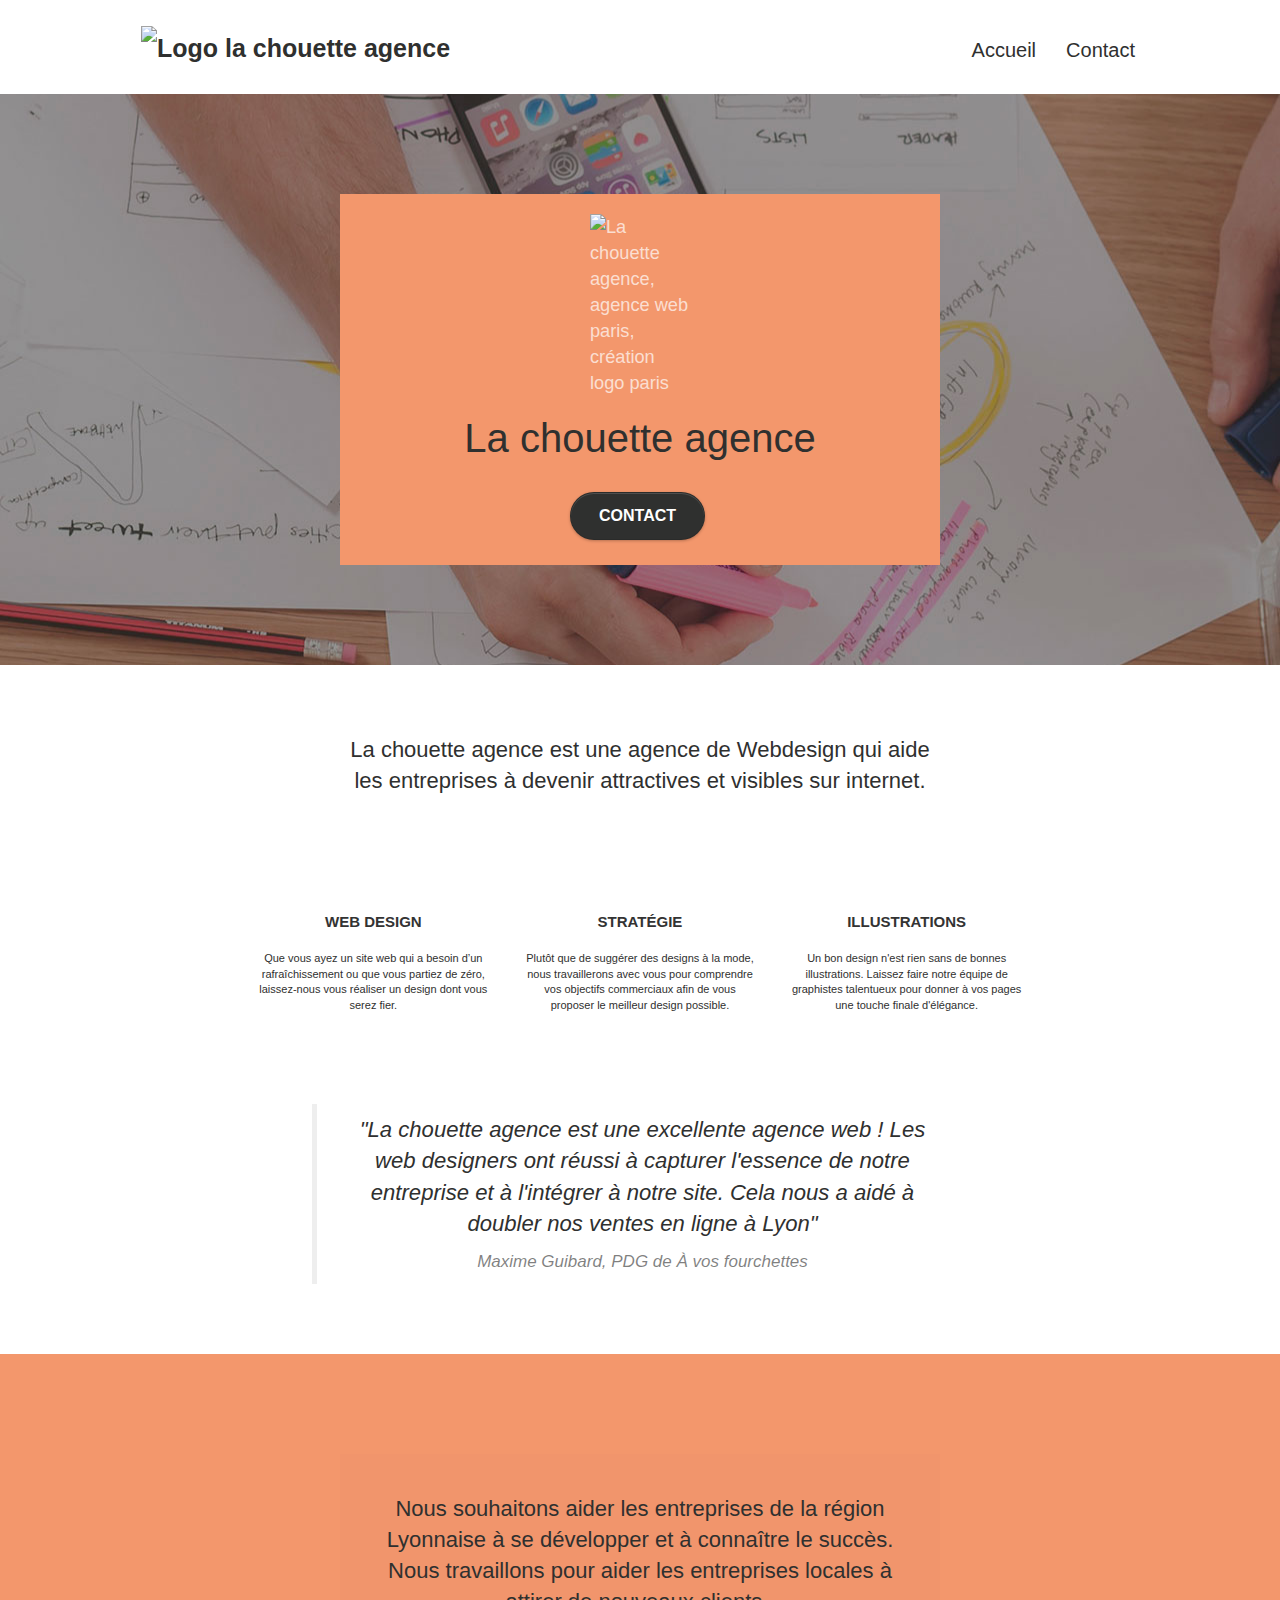
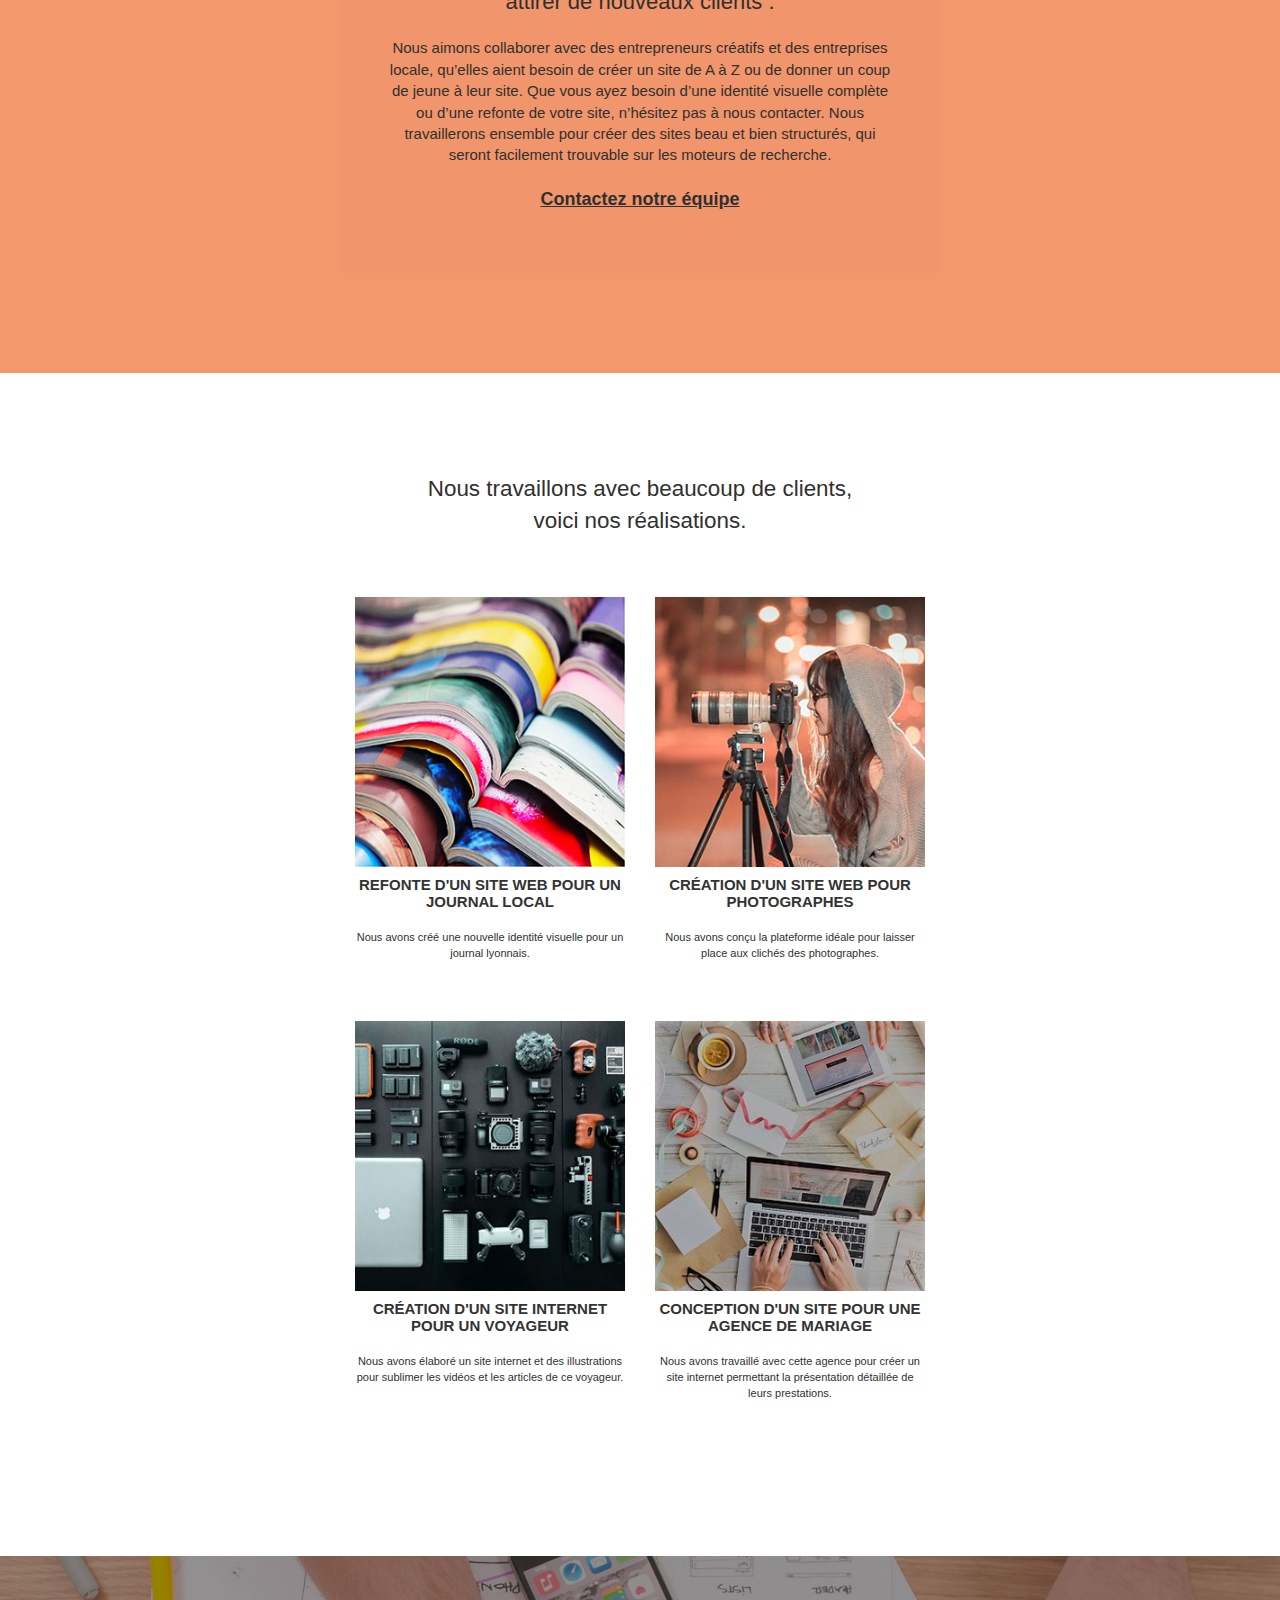
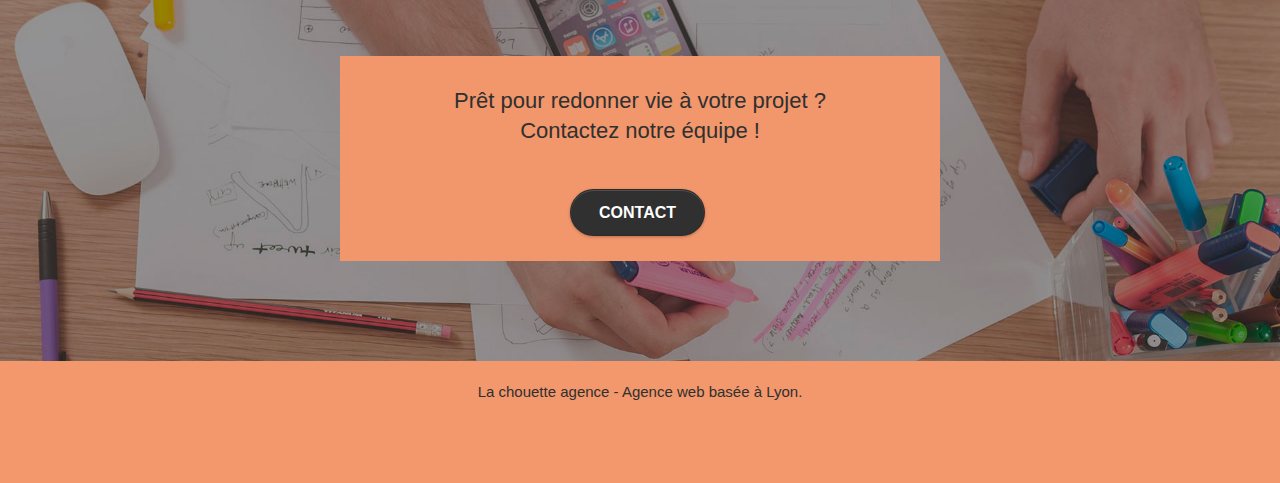
==== index.html @ 9ad52f77 "opti favicon" ====
<!doctype html>
<html lang="fr">
<head>
    <meta charset="utf-8">

	<title>La chouette agence - Entreprise de webdesign sur Lyon</title>

	<meta name="robots" content="index, follow">
    <meta name="description" content="Entreprise de webdesign située à Lyon, la chouette agence apporte son expérience pour aider les entreprises à la création ou la refonte de sites web.">
    <meta name="viewport" content="width=device-width, initial-scale=1.0, viewport-fit=cover">
	<link rel="canonical" href="https://kdeflandre.github.io/P4-Chouetteagence/index.html">
	<link rel="shortcut icon" type="image/png" href="favicon.png">
    
	<link rel="stylesheet" type="text/css" href="./css/bootstrap.min.css">
	<link rel="stylesheet" type="text/css" href="style.css">
	<link rel="stylesheet" type="text/css" href="./css/font-awesome.css">
	<link rel="stylesheet" type="text/css" href="./css/et-line.css">
	
    
	<script src="./js/jquery-2.1.0.min.js" defer></script>
	<script src="./js/bootstrap.min.js" defer></script>
	<script src="./js/blocs.min.js" defer></script>
	<script src="./js/jqBootstrapValidation.min.js" defer></script>
	<script src="./js/formHandler.min.js" defer></script>

     <!-- Open Graph data Facebook -->
	<meta property="og:title" content="La Chouette Agence - Entreprise de webdesign sur Lyon" />
	<meta property="og:type" content="website" />
	<meta property="og:url" content="https://kdeflandre.github.io/P4-Chouetteagence/" />
	<meta property="og:image" content="https://github.com/KDeflandre/P4-Chouetteagence/blob/7e2f4599d1da5a0a6c7a33cca4105af65b9a6370/img/opengraph-la-chouette-agence-banniere" />
	<meta property="og:description" content="Entreprise de webdesign située à Lyon, la chouette agence apporte son expérience pour aider les entreprises à la création ou la refonte de sites web." />

	<!-- Twitter cards -->
	<meta name="twitter:card" content="summary" />
	<meta name="twitter:title" content="La Chouette Agence - Entreprise de webdesign sur Lyon" />
	<meta name="twitter:description" content="Entreprise de webdesign située à Lyon, la chouette agence apporte son expérience pour aider les entreprises à la création ou la refonte de sites web." />
    
</head>
<body>
<!-- Principal conteneur -->
<div class="page-container">
    
<!-- bloc-0 -->
<div class="bloc bgc-white l-bloc " id="bloc-0">
	<div class="container bloc-sm">

		<nav class="navbar row">
			<div class="navbar-header">
				
				<a class="navbar-brand" href="index.html">
					<img src="img/la-chouette-agence.png" alt="Logo la chouette agence" height="40" /></a>
				<button id="nav-toggle" type="button" class="ui-navbar-toggle navbar-toggle" data-toggle="collapse" data-target=".navbar-1">
					<span class="sr-only">Toggle navigation</span><span class="icon-bar"></span><span class="icon-bar"></span><span class="icon-bar"></span>
				</button>
			</div>
			<div class="collapse navbar-collapse navbar-1 special-dropdown-nav">
				<ul class="site-navigation nav navbar-nav">
					<li>
						<a href="index.html" title="Accueil - La chouette agence">Accueil</a>
					</li>
					<li>
						<a href="contact.html" title="Formulaire de contact">Contact</a>
					</li>
				</ul>
			</div>
		</nav>
	</div>
</div>
<!-- bloc-0 END -->

<!-- bloc-1-presentation -->
<nav class="bloc bgc-dark-slate-blue bg-banniere d-bloc bg-t-edge bloc-bg-texture texture-paper b-parallax" id="bloc-1-hero">
	<div class="container bloc-lg">
		<div class="row tight-width-whitespace">
			<div class="col-sm-12 slider-background">
				<img src="img/logo.png" class="center-block image-resize-mode" width="100" alt="La chouette agence, agence web paris, création logo paris" />
				<h1 class="text-center hero-bloc-text tc-white ">
					La chouette agence
				</h1>
				<div class="text-center">
					<a href="contact.html" class="btn btn-lg btn-clean btn-rd cta-hero btn-atomic-tangerine" id="cta-hero">Contact</a>
				</div>
			</div>
		</div>
	</div>
</nav>
<!-- bloc-1-presentation END -->

<!-- bloc-2-services -->
<main class="bloc bgc-white l-bloc" id="bloc-2-services">
	<div class="container bloc-md">
		<section class="row">
			<div class="col-sm-12 text-center">
				<h2> La chouette agence est une agence de Webdesign qui aide
				<br> les entreprises à devenir attractives et visibles sur internet.</h2>
			</div>
		</section>
		<section class="row voffset-lg med-width-whitespace">
			<div class="col-sm-4">
				<div class="text-center">
					<span class="et-icon-browser sm-shadow icon-dark-slate-blue icons icon-lg"></span>
				</div>
				<h3 class="mg-md text-center"> Web design </h3>
				<p class="text-center ">
					Que vous ayez un site web qui a besoin d&rsquo;un rafraîchissement ou que vous partiez de zéro, laissez-nous vous réaliser un design dont vous serez fier.
				</p>
			</div>
			<div class="col-sm-4">
				<div class="text-center">
					<span class="et-icon-presentation sm-shadow icon-dark-slate-blue icons icon-lg"></span>
				</div>
				<h3 class="mg-md text-center">
					Stratégie
				</h3>
				<p class="text-center ">
					Plutôt que de suggérer des designs à la mode, nous travaillerons avec vous pour comprendre vos objectifs commerciaux afin de vous proposer le meilleur design possible.<br>
				</p>
			</div>
			<div class="col-sm-4">
				<div class="text-center">
					<span class="et-icon-edit sm-shadow icon-dark-slate-blue icons icon-lg"></span>
				</div>
				<h3 class="mg-md text-center">
					Illustrations
				</h3>
				<p class="text-center ">
					Un bon design n'est rien sans de bonnes illustrations. Laissez faire notre équipe de graphistes talentueux pour donner à vos pages une touche finale d'élégance.
				</p>
			</div>
		</section>
		<div class="row voffset-lg voffset">
			<div class="col-xs-12 col-md-8 col-md-offset-2 text-center">
				<blockquote>
					<p>
						"La chouette agence est une excellente agence web !
						Les web designers ont réussi à capturer l'essence de notre
						entreprise et à l'intégrer à notre site. Cela nous a aidé à
						doubler nos ventes en ligne à Lyon"
					</p>
					<cite>
						Maxime Guibard, PDG de À vos fourchettes
					</cite>
				</blockquote>

			</div>
		</div>
	</div>
</main>
<!-- bloc-2-services END -->
<!-- bloc-3-what-i-do -->
<section class="bloc tc-white bgc-atomic-tangerine bg-presentation d-bloc bloc-bg-texture texture-paper b-parallax" id="bloc-3-what-i-do">
	<div class="container bloc-lg">
		<div class="row tight-width-whitespace black-background">
			<div class="col-sm-12">
				<h2 class="mg-md text-center tc-white">
					Nous souhaitons aider les entreprises de la région Lyonnaise à se développer et à connaître le succès. Nous travaillons pour aider les entreprises locales à attirer de nouveaux clients .<br>
				</h2>
				<p class="text-center white">
					Nous aimons collaborer avec des entrepreneurs créatifs et des entreprises locale, qu’elles aient besoin de créer un site de A à Z ou de donner un coup de jeune à leur site. Que vous ayez besoin d’une identité visuelle complète ou d’une refonte de votre site, n’hésitez pas à nous contacter. Nous travaillerons ensemble pour créer des sites beau et bien structurés, qui seront facilement trouvable sur les moteurs de recherche. <br><br><a class="ltc-white bold-link" href="contact.html">Contactez notre équipe</a><br>
				</p>
			</div>
		</div>
	</div>
</section>
<!-- bloc-3-what-i-do END -->
<!-- bloc-4-portfolio -->
<section class="bloc bgc-white bg-lines-h2-bg bg-repeat l-bloc" id="bloc-4-portfolio">
	<div class="container bloc-lg">
		<div class="row">
			<div class="col-sm-12 text-center">
				<p class="no-img"> Nous travaillons avec beaucoup de clients,<br> voici nos réalisations.</p>
			</div>
		</div>
		<div class="row tight-width-whitespace portfolio-row">
			<div class="col-sm-6">
				<a href="#" data-lightbox="img/1.jpg" data-gallery-id="gallery-1" data-caption="Refonte d'un site web pour un journal local" data-frame="snapshot-lb"><img src="img/1.jpg" alt="Site web journal" title="Refonte du site web d'un journal" class="img-responsive portfolio-thumb" /></a>
				<h3 class="mg-md text-center">
					Refonte d'un site web pour un journal local
				</h3>
				<p class="text-center">
					Nous avons créé une nouvelle identité visuelle pour un journal lyonnais.
				</p>
			</div>
			<div class="col-sm-6">
				<a href="#" data-lightbox="img/2.jpg" data-gallery-id="gallery-1" data-caption="Création d'un site web pour photographes" data-frame="snapshot-lb"><img src="img/2.jpg" alt="Site web photographes" title="Création du site web de photographes" class="img-responsive portfolio-thumb" /></a>
				<h3 class="mg-md text-center">
					Création d'un site web pour photographes
				</h3>
				<p class="text-center">
					Nous avons conçu la plateforme idéale pour laisser place aux clichés des photographes.
				</p>
			</div>
		</div>
		<div class="row tight-width-whitespace portfolio-row">
			<div class="col-sm-6">
				<a href="#" data-lightbox="img/3.jpg" data-gallery-id="gallery-1" data-caption="Création d'un site internet pour un voyageur" data-frame="snapshot-lb"><img src="img/3.jpg"  alt=" Site web voyageur" title="Création du site web d'un voyageur" class="img-responsive portfolio-thumb"/></a>
				<h3 class="mg-md text-center">
					Création d'un site internet pour un voyageur
				</h3>
				<p class="text-center">
					Nous avons élaboré un site internet et des illustrations pour sublimer les vidéos et les articles de ce voyageur.
				</p>
			</div>
			<div class="col-sm-6"> 
				<a href="#" data-lightbox="img/4.jpg" data-gallery-id="gallery-1" data-caption="Conception d'un site pour une agence de mariage" data-frame="snapshot-lb"><img src="img/4.jpg" alt="Site web agence de mariage" title="Création d'un site web pour une agence de mariage" class="img-responsive portfolio-thumb"  /></a>
				<h3 class="mg-md text-center">
					Conception d'un site pour une agence de mariage
				</h3>
				<p class="text-center">
					Nous avons travaillé avec cette agence pour créer un site internet permettant la présentation détaillée de leurs prestations.
				</p>
			</div>
		</div>
	</div>
</section>
<!-- bloc-4-portfolio END -->
<!-- bloc-5-cta -->
<nav class="bloc bgc-dark-slate-blue bg-banniere d-bloc bloc-bg-texture texture-paper" id="bloc-5-cta">
	<div class="container bloc-lg">
		<div class="row banner-contact">
			<h2 class="mg-md text-center tc-white">
				Prêt pour redonner vie à votre projet ?<br>Contactez notre équipe !
			</h2>
			<div class="col-sm-12 text-center">
				<a href="contact.html" class="btn btn-atomic-tangerine btn-clean btn-rd btn-lg cta-hero">Contact</a>
			</div>
		</div>
	</div>
</nav>
<!-- bloc-5-cta END -->
<!-- Footer - bloc-8 -->
<footer class="bloc bgc-atomic-tangerine d-bloc" id="bloc-8">
	<div class="container bloc-sm">
		<div class="row">
			<div class="col-sm-12">
				<p class="text-center white">
					La chouette agence - Agence web basée à Lyon.<br>
				</p>
				<div class="row row-no-gutters social">
					<!-- col-xs-3 au lieu de col-sm-3-->

					<div class="col-xs-3"> 
						<div class="text-center">
							<a class="social" href="index.html" title="Twitter"><span class="fa fa-twitter icon-md"></span></a>
						</div>
					</div>
					<div class="col-xs-3">
						<div class="text-center">
							<a class="social" href="index.html" title="Facebook"><span class="fa fa-facebook icon-md"></span></a>
						</div>
					</div>
					<div class="col-xs-3">
						<div class="text-center">
							<a class="social" href="index.html" title="Dribble"><span class="fa fa-dribbble icon-md"></span></a>
						</div>
					</div>
					<div class="col-xs-3">
						<div class="text-center">
							<a class="social" href="index.html" title="Pinterest"><span class="fa fa-instagram icon-md"></span></a>
						</div>
					</div>
				
			</div>
		</div>
	</div>
	</div>
</footer>
<!-- Footer - bloc-8 END -->
</div>
<!-- Principal conteneur END -->
</body>
</html>
---- style.css ----
body {
    margin: 0;
    padding: 0;
    background: #FFF;
    overflow-x: hidden;
    -webkit-font-smoothing: antialiased;
    -moz-osx-font-smoothing: grayscale;
}

a,
button {
    transition: all .3s ease-in-out;
    outline: none!important;
}

a:hover {
    text-decoration: none;
    cursor: pointer;
    color:blue;
}

#page-loading-blocs-notifaction {
    position: fixed;
    top: 0;
    bottom: 0;
    width: 100%;
    z-index: 100000;
    background: #FFFFFF url("img/pageload-spinner.gif") no-repeat center center;
}

.bloc {
    width: 100%;
    clear: both;
    background: 50% 50% no-repeat;
    padding: 0 50px;
    -webkit-background-size: cover;
    -moz-background-size: cover;
    -o-background-size: cover;
    background-size: cover;
    position: relative;
}

.bloc .container {
    padding-left: 0;
    padding-right: 0;
}

.bloc-lg {
    padding: 100px 50px;
}

.bloc-md {
    padding: 50px;
}

.bloc-sm {
    padding: 20px 50px;
}

.bg-center,
.bg-l-edge,
.bg-r-edge,
.bg-t-edge,
.bg-b-edge,
.bg-tl-edge,
.bg-bl-edge,
.bg-tr-edge,
.bg-br-edge,
.bg-repeat {
    -webkit-background-size: auto!important;
    -moz-background-size: auto!important;
    -o-background-size: auto!important;
    background-size: auto!important;
}

.bg-repeat {
    background: repeat;
}

.bg-t-edge {
    background: top no-repeat;
}

.b-parallax {
    background-attachment: fixed;
}

.d-bloc {
    color: rgba(255, 255, 255, .7);
}

.d-bloc button:hover {
    color: rgba(255, 255, 255, .9);
}

.d-bloc .icon-round,
.d-bloc .icon-square,
.d-bloc .icon-rounded,
.d-bloc .icon-semi-rounded-a,
.d-bloc .icon-semi-rounded-b {
    border-color: rgba(255, 255, 255, .9);
}

.d-bloc .divider-h span {
    border-color: rgba(255, 255, 255, .2);
}

.d-bloc .a-btn,
.d-bloc .navbar a,
.d-bloc .navbar-brand,
.d-bloc a .icon-sm,
.d-bloc a .icon-md,
.d-bloc a .icon-lg,
.d-bloc a .icon-xl,
.d-bloc h1 a,
.d-bloc h2 a,
.d-bloc h3 a,
.d-bloc h4 a,
.d-bloc h5 a,
.d-bloc h6 a,
.d-bloc p a {
    color: #2F302F;
}

.d-bloc .a-btn:hover,
.d-bloc .navbar a:hover,
.d-bloc .navbar-brand:hover,
.d-bloc a:hover .icon-sm,
.d-bloc a:hover .icon-md,
.d-bloc a:hover .icon-lg,
.d-bloc a:hover .icon-xl,
.d-bloc h1 a:hover,
.d-bloc h2 a:hover,
.d-bloc h3 a:hover,
.d-bloc h4 a:hover,
.d-bloc h5 a:hover,
.d-bloc h6 a:hover,
.d-bloc p a:hover {
    color: #FFFFFF;
}

.d-bloc .navbar-toggle .icon-bar {
    background: rgba(255, 255, 255, 1);
}

.d-bloc .btn-wire,
.d-bloc .btn-wire:hover {
    color: rgba(255, 255, 255, 1);
    border-color: rgba(255, 255, 255, 1);
}

.d-bloc .panel {
    color: rgba(0, 0, 0, .5);
}

.d-bloc .panel button:hover {
    color: rgba(0, 0, 0, .7);
}

.d-bloc .panel icon {
    border-color: rgba(0, 0, 0, .7);
}

.d-bloc .panel .divider-h span {
    border-color: rgba(0, 0, 0, .1);
}

.d-bloc .panel .a-btn {
    color: rgba(0, 0, 0, .6);
}

.d-bloc .panel .a-btn:hover {
    color: rgba(0, 0, 0, 1);
}

.d-bloc .panel .btn-wire,
.d-bloc .panel .btn-wire:hover {
    color: rgba(0, 0, 0, .7);
    border-color: rgba(0, 0, 0, .3);
}

.d-bloc .panel,
.l-bloc {
    color: rgba(0, 0, 0, .5);
}

.d-bloc .panel button:hover,
.l-bloc button:hover {
    color: rgba(0, 0, 0, .7);
}

.l-bloc .icon-round,
.l-bloc .icon-square,
.l-bloc .icon-rounded,
.l-bloc .icon-semi-rounded-a,
.l-bloc .icon-semi-rounded-b {
    border-color: rgba(0, 0, 0, .7);
}

.d-bloc .panel .divider-h span,
.l-bloc .divider-h span {
    border-color: rgba(0, 0, 0, .1);
}

.d-bloc .panel .a-btn,
.l-bloc .a-btn,
.l-bloc .navbar a,
.l-bloc .navbar-brand,
.l-bloc a .icon-sm,
.l-bloc a .icon-md,
.l-bloc a .icon-lg,
.l-bloc a .icon-xl,
.l-bloc h1 a,
.l-bloc h2 a,
.l-bloc h3 a,
.l-bloc h4 a,
.l-bloc h5 a,
.l-bloc h6 a,
.l-bloc p a {
    color: rgba(0, 0, 0, .6);
}

.d-bloc .panel .a-btn:hover,
.l-bloc .a-btn:hover,
.l-bloc .navbar a:hover,
.l-bloc .navbar-brand:hover,
.l-bloc a:hover .icon-sm,
.l-bloc a:hover .icon-md,
.l-bloc a:hover .icon-lg,
.l-bloc a:hover .icon-xl,
.l-bloc h1 a:hover,
.l-bloc h2 a:hover,
.l-bloc h3 a:hover,
.l-bloc h4 a:hover,
.l-bloc h5 a:hover,
.l-bloc h6 a:hover,
.l-bloc p a:hover {
    color: rgba(0, 0, 0, 1);
}

.l-bloc .navbar-toggle .icon-bar {
    color: rgba(0, 0, 0, .6);
}

.d-bloc .panel .btn-wire,
.d-bloc .panel .btn-wire:hover,
.l-bloc .btn-wire,
.l-bloc .btn-wire:hover {
    color: rgba(0, 0, 0, .7);
    border-color: rgba(0, 0, 0, .3);
}

.voffset {
    margin-top: 30px;
}

.voffset-lg {
    margin-top: 80px;
}

.row-no-gutters {
    margin-right: 0;
    margin-left: 0;
}

.row.row-no-gutters > [class^="col-"],
.row.row-no-gutters > [class*=" col-"] {
    padding-right: 0;
    padding-left: 0;
}

#bloc-1-hero h1 {
    font-size: 40px;
}

.navbar {
    margin-bottom: 0;
    z-index: 1;
}

.navbar-brand {
    height: auto;
    padding: 3px 15px;
    font-size: 25px;
    font-weight: normal;
    font-weight: 600;
    line-height: 44px;
}

.navbar-brand img {
    max-height: 200px;
    margin: 0 5px 0 0;
    display: inline;
}

.navbar-brand img[src$=svg] {
    min-width: 100px;
}

.nav-center .navbar-brand img {
    margin: 0;
}

.navbar .nav {
    padding-top: 2px;
    margin-right: -16px;
    float: right;
    z-index: 1;
}

.nav > li {
    float: left;
    margin-top: 4px;
    font-size: 20px;
}


.navbar-nav .open .dropdown-menu > li > a {
    text-align: inherit;
}

.nav > li a:hover,
.nav > li a:focus {
    background: transparent;
}

.navbar-toggle {
    margin: 10px 10px 0 0;
    border: 0px;
}

.navbar-toggle:hover {
    background: transparent!important;
}

.navbar-toggle .icon-bar {
    background-color: rgba(0, 0, 0, .5);
    width: 26px;
}

.nav-invert .navbar .nav {
    float: left;
}

.nav-invert .navbar-header,
.nav-invert .navbar-brand {
    float: right;
    position: relative;
    z-index: 2;
}

@media (min-width: 768px) {
    .site-navigation {
        position: absolute;
        top: 50%;
        right: 20px;
        transform: translate(0, -50%);
        -webkit-transform: translateY(-50%);
    }
    .nav > li .dropdown-menu a,
    .nav > li .dropdown-menu a:hover {
        color: #484848;
    }
    .nav-invert .site-navigation {
        left: 0;
        right: 0;
    }
    .nav-center {
        text-align: center;
    }
    .nav-center .navbar-header {
        width: 100%;
    }
    .nav-center .navbar-header,
    .nav-center .navbar-brand,
    .nav-center .nav > li {
        float: none;
        display: inline-block;
    }
    .nav-center .site-navigation {
        position: relative;
        width: 100%;
        right: 0;
        margin-right: 0px;
        margin-top: 20px;
    }
    .nav-center.mini-nav .navbar-toggle {
        float: none;
        margin: 10px auto 0;
    }

    .footer-contact {
        padding-top: 60px;
    }
}

.nav > li > .dropdown a {
    background: none!important;
    display: block;
    padding: 14px 15px;
}

nav .caret {
    margin: 0 5px;
}

.dropdown-menu .dropdown-menu {
    top: -8px;
    left: 100%;
}

.dropdown-menu .dropmenu-flow-right {
    top: 100%;
    left: 0;
    margin-left: -1px;
    border-top-left-radius: 0;
    border-top-right-radius: 0;
}

.dropdown-menu .dropdown span {
    border: 4px solid black;
    border-top-color: transparent;
    border-right-color: transparent;
    border-bottom-color: transparent;
    margin: 6px -5px 0 0!important;
    float: right;
}

.mg-md {
    margin-top: 10px;
    margin-bottom: 20px;
}

.mg-lg {
    margin-top: 10px;
    margin-bottom: 40px;
}

.btn {
    margin: 0 5px 5px 0;
}

.btn.pull-right {
    margin: 0 0 5px 5px;
}

.btn-d,
.btn-d:hover,
.btn-d:focus {
    color: #FFF;
    background: rgba(0, 0, 0, .3);
}

button {
    outline: none!important;
}

.btn-rd {
    border-radius: 40px;
}

.btn-clean {
    border: 1px solid rgba(0, 0, 0, .08);
    border-bottom-color: rgba(0, 0, 0, .1);
    text-shadow: 0 1px 0 rgba(0, 0, 1, .1);
    box-shadow: 0 1px 3px rgba(0, 0, 1, .25), inset 0 1px 0 0 rgba(255, 255, 255, .15);
}

.icon-md {
    font-size: 30px!important;
}

.icon-lg {
    font-size: 60px!important;
}

.sm-shadow {
    text-shadow: 0 1px 2px rgba(0, 0, 0, .3);
}

.panel-sq,
.panel-sq .panel-heading,
.panel-sq .panel-footer {
    border-radius: 0;
}

.panel-rd {
    border-radius: 30px;
}

.panel-rd .panel-heading {
    border-radius: 29px 29px 0 0;
}

.panel-rd .panel-footer {
    border-radius: 0 0 29px 29px;
}

.form-control {
    border-color: rgba(0, 0, 0, .1);
    box-shadow: none;
}

.scrollToTop {
    width: 40px;
    height: 40px;
    position: fixed;
    bottom: 20px;
    right: 20px;
    opacity: 0;
    z-index: 500;
    transition: all .3s ease-in-out;
}

.scrollToTop span {
    margin-top: 6px;
}

.showScrollTop {
    font-size: 14px;
    opacity: 1;
}

a[data-lightbox] {
    position: relative;
    display: block;
    text-align: center;
}

a[data-lightbox]:hover::before {
    content: "+";
    font-family: "HelveticaNeue-Light", "Helvetica Neue Light", "Helvetica Neue", Helvetica, Arial;
    font-size: 32px;
    width: 50px;
    height: 50px;
    margin-left: -25px;
    border-radius: 50%;
    background: rgba(0, 0, 0, .6);
    color: #FFF;
    font-weight: 100;
    z-index: 1;
    position: absolute;
    top: 50%;
    transform: translateY(-50%);
    -webkit-transform: translateY(-50%);
}

a[data-lightbox]:hover img {
    opacity: 0.6;
    -webkit-animation-fill-mode: none;
    animation-fill-mode: none;
}

#lightbox-modal {
    display: flex;
    align-items: center;
}

#lightbox-modal .modal-dialog {
    width: 90%;
    max-width: 900px;
    margin: 0 auto 0;
}

#lightbox-modal .modal-dialog img {
    max-height: 90vh;
    margin: 0 auto;
}

.lightbox-caption {
    padding: 20px;
    color: #FFF;
    background: rgba(0, 0, 0, .5);
    position: absolute;
    left: 15px;
    right: 15px;
    bottom: 5px;
}

.close-lightbox {
    color: #FFF;
    font-size: 30px;
    position: absolute;
    top: 20px;
    right: 20px;
    z-index: 20;
    background: rgba(0, 0, 0, .5);
    border: none;
    line-height: 30px;
    padding: 0 9px 5px;
    opacity: 0.3;
}

.close-lightbox:hover,
.next-lightbox:hover,
.prev-lightbox:hover {
    opacity: 1.0;
    color: #FFF;
}

.next-lightbox,
.prev-lightbox {
    font-size: 20px;
    color: rgba(255, 255, 255, .9);
    background: rgba(0, 0, 0, .5);
    transition: all .2s ease-in-out;
    position: absolute;
    top: 45%;
    z-index: 1;
    opacity: 0.4;
}

.next-lightbox {
    padding: 6px 8px 1px 13px;
    right: 25px;
}

.prev-lightbox {
    padding: 6px 13px 1px 10px;
    left: 25px;
}

.snapshot-lb .modal-body {
    padding-bottom: 45px;
}

.snapshot-lb .lightbox-caption {
    padding: 0;
    color: rgba(0, 0, 0, .5);
    background: none;
}

h1,
h2,
h3,
h4,
h5,
h6,
p,
label,
.btn,
a {
    font-family: "helvetica";
    font-weight: 400;
    color: #2F302F!important;
}

.container {
    max-width: 1000px;
}

.hero-bloc-text {
    font-size: 38px;
}

.hero-bloc-text-sub {
    font-size: 36px;
}

.statement-bloc-text {
    line-height: 26px;
    font-style: italic;
    font-size: 20px;
    text-align: center;
    font-weight: lighter;
    max-width: 520px;
    margin: auto auto auto auto;
}

p {
    font-size: 11px;
}

.tight-width-whitespace {
    max-width: 600px;
    margin: auto auto auto auto;
    font-size:1.3em;
}

.h1 {
    font-size: 20px;
    font-family: "Open Sans";
}

.cta-hero {
    margin-top: 22px;
    color: #FFFFFF!important;
    text-transform: uppercase;
    padding: 12px 28px 12px 28px;
    font-size: 16px;
    font-weight: 700;
}

.social {
    max-width: 400px;
    margin: auto auto auto auto;
}


h2 {
    font-size: 22px;
    line-height: 1.4em;
}

h3 {
    font-size: 15px;
    text-transform: uppercase;
    font-weight: 700;
    color: #333333!important;
}

.med-width-whitespace {
    max-width: 800px;
    margin: auto auto auto auto;
    box-shadow: 0px 0px 0px #000000;
}

h1 {
    color: #333333!important;
}

h4 {
    color: #333333!important;
}

.icons {
    margin-bottom: 14px;
    margin-top: 24px;
}

.white {
    color: #2F302F!important;
    font-size: 15px;
    padding-bottom: 20px;
}

.portfolio-thumb {
    margin:0 auto;
}

.portfolio-row {
    margin-bottom: 44px;
    margin-top: 50px;
}

.avatar {
    box-shadow: 0px 4px 9px rgba(0, 0, 0, 0.3);
}

.black-background {
    background-color: #F1956C;
    padding: 30px 30px 30px 30px;
}

.bold-link {
    font-weight: 900;
    text-decoration: underline!important;
}

.bgc-white {
    background-color: #FFFFFF;
}

.bgc-dark-slate-blue {
    background-color: #364577;
}

.bgc-atomic-tangerine {
    background-color: #F3976C;
}

.tc-white {
    color:#2F302F!important;
}

.slider-background {
    background-color:#F3976C ;
    padding-top: 20px;
    padding-bottom:20px;
}

.btn-atomic-tangerine {
    background: #2F302F;
    color: #FFFFFF!important;
}

.btn-atomic-tangerine:hover {
    background: #EBBD4C!important;
    color: #FFFFFF!important;
}

.ltc-white {
    font-size: 1.2em;
}

.ltc-white:hover {
    color: #FFFFFF!important;
}

.ltc-atomic-tangerine {
    color: #F3976C!important;
}

.ltc-atomic-tangerine:hover {
    color: #c27956!important;
}

.icon-dark-slate-blue {
    color: #364577!important;
    border-color: #364577!important;
}

.bg-lines-h2-bg {
    background-image: url("img/lines-h2-bg.png");
}

.bg-banniere {
    background-image: url("img/la-chouette-agence-banniere.jpg");
}

.bg-presentation {
    background-image: url("img/image-de-presentation.jpg");
}

@media (max-width: 1024px) {
    .bloc {
        padding-left: 20px;
        padding-right: 20px;
    }
    .bloc.full-width-bloc,
    .bloc-tile-2.full-width-bloc .container,
    .bloc-tile-3.full-width-bloc .container,
    .bloc-tile-4.full-width-bloc .container {
        padding-left: 0;
        padding-right: 0;
    }
}

@media (max-width: 992px) and (min-width: 768px) {
    .navbar .nav {
        max-width: 80%
    }
    .nav-center.navbar .nav {
        max-width: 100%
    }
}

@media only screen and (min-width: 768px) and (max-width: 1024px) and (orientation: landscape) {
    .b-parallax {
        background-attachment: scroll;
    }
}

@media only screen and (min-width: 1024px) and (max-width: 1366px) and (-webkit-min-device-pixel-ratio: 1.5) {
    .b-parallax {
        background-attachment: scroll;
    }
}

@media (max-width: 991px) {
    .container {
        width: 100%;
    }
    .b-parallax {
        background-attachment: scroll;
    }
    .page-container,
    #hero-bloc {
        overflow-x: hidden;
        position: relative;
    }
    /* .bloc {
         padding-left: constant(safe-area-inset-left);
        padding-right: constant(safe-area-inset-right);
    } */
    
    .bloc-group,
    .bloc-group .bloc {
        display: block;
        width: 100%;
    }
    .bloc-fill-screen .fill-bloc-top-edge,
    .bloc-fill-screen .fill-bloc-bottom-edge {
        padding: 0 20px;
        /* padding-left: constant(safe-area-inset-left);
        padding-right: constant(safe-area-inset-right); */
    }
}

@media (max-width: 767px) {
    .page-container {
        overflow-x: hidden;
        position: relative;
    }
    h1,
    h2,
    h3,
    h4,
    h5,
    h6,
    p,
    #disqus_thread {
        padding-left: 10px!important;
        padding-right: 10px!important;
    }
    .b-parallax {
        background-attachment: scroll;
    }
    .navbar .nav {
        padding-top: 0;
        border-top: 1px solid rgba(0, 0, 0, .2);
        float: none!important;
    }
    .navbar.row {
        margin-left: 0;
        margin-right: 0;
    }
    .site-navigation {
        position: inherit;
        transform: none;
        -webkit-transform: none;
        -ms-transform: none;
    }
    .nav > li {
        margin-top: 0;
        border-bottom: 1px solid rgba(0, 0, 0, .1);
        background: rgba(0, 0, 0, .05);
        text-align: left;
        padding-left: 15px;
        width: 100%;
    }
    .nav > li:hover {
        background: rgba(0, 0, 0, .08);
        color:#F3976C;
    }
    .dropdown .dropdown a .caret {
        float: none;
        margin: 5px 0 0 10px!important;
        border: 4px solid black;
        border-bottom-color: transparent;
        border-right-color: transparent;
        border-left-color: transparent;
    }
    #hero-bloc .navbar .nav {
        background: rgba(0, 0, 0, .8);
    }
    #hero-bloc .navbar .nav a {
        color: rgba(255, 255, 255, .6);
    }
    .hero {
        padding: 50px 0;
    }
    .hero-nav {
        left: -1px;
        right: -1px;
    }
    .navbar-collapse {
        padding: 0;
        overflow-x: hidden;
        -webkit-box-shadow: none;
        box-shadow: none;
    }
    .navbar-brand img {
        max-height: 40px;
        width: auto;
    }
    .nav-invert .navbar-header {
        float: none;
        width: 100%;
    }
    .nav-invert .navbar-toggle {
        float: left;
        margin-left: 10px;
    }
    .bloc {
        padding-left: 0;
        padding-right: 0;
    }
    .bloc-xxl,
    .bloc-xl,
    .bloc-lg {
        padding: 40px 0;
    }
    .bloc-sm,
    .bloc-md {
        padding-left: 0;
        padding-right: 0;
    }
    .bloc-tile-2 .container,
    .bloc-tile-3 .container,
    .bloc-tile-4 .container,
    .bloc-fill-screen .fill-bloc-top-edge,
    .bloc-fill-screen .fill-bloc-bottom-edge {
        padding-left: 0;
        padding-right: 0;
    }
    .a-block {
        padding: 0 10px;
    }
    .btn-dwn {
        display: none;
    }
    .voffset {
        margin-top: 5px;
    }
    .voffset-md {
        margin-top: 20px;
    }
    .voffset-lg {
        margin-top: 30px;
    }
    form {
        padding: 20px;
    }
    .close-lightbox {
        display: inline-block;
    }
    .blocsapp-device-iphone5 {
        background-size: 216px 425px;
        padding-top: 60px;
        width: 216px;
        height: 425px;
    }
    .blocsapp-device-iphone5 img {
        width: 180px;
        height: 320px;
    }
}

@media (max-width: 400px) {
    .bloc {
        padding-left: 0;
        padding-right: 0;
    }
}

@media (max-width: 767px) {
    .bloc-mob-center-text {
        text-align: center;
    }
}


blockquote {
    padding:10px 20px;
    margin:0 0 20px;
    font-size: 17px;
    border-left: 5px solid #eee;
}

blockquote p {
    font-size: 1.3em;
    font-style: italic;
}

.banner-contact {
    width:60%;
    margin:auto;
    background-color: #F2966C ;
    padding-top: 20px;
    padding-bottom: 20px;
}

@media (max-width: 500px) {
    .banner-contact {
        width:100%; 
}
}

.no-img {
    font-size : 1.6em;
}

.footer-contact {
    font-size: 1.2em;
    text-align: center;
    font-weight: bold;
}

ul li a:hover {
    opacity: 60%;
}
---- css/et-line.css ----
@font-face {
    font-family: et-line;
    src: url(../fonts/et-line.eot);
    src: url(../fonts/et-line.eot?#iefix) format('embedded-opentype'), url(../fonts/et-line.woff) format('woff'), url(../fonts/et-line.ttf) format('truetype'), url(../fonts/et-line.svg#et-line) format('svg');
    font-weight: 400;
    font-style: normal
}

.et-icon-adjustments,
.et-icon-alarmclock,
.et-icon-anchor,
.et-icon-aperture,
.et-icon-attachment,
.et-icon-bargraph,
.et-icon-basket,
.et-icon-beaker,
.et-icon-bike,
.et-icon-book-open,
.et-icon-briefcase,
.et-icon-browser,
.et-icon-calendar,
.et-icon-camera,
.et-icon-caution,
.et-icon-chat,
.et-icon-circle-compass,
.et-icon-clipboard,
.et-icon-clock,
.et-icon-cloud,
.et-icon-compass,
.et-icon-desktop,
.et-icon-dial,
.et-icon-document,
.et-icon-documents,
.et-icon-download,
.et-icon-dribbble,
.et-icon-edit,
.et-icon-envelope,
.et-icon-expand,
.et-icon-facebook,
.et-icon-flag,
.et-icon-focus,
.et-icon-gears,
.et-icon-genius,
.et-icon-gift,
.et-icon-global,
.et-icon-globe,
.et-icon-googleplus,
.et-icon-grid,
.et-icon-happy,
.et-icon-hazardous,
.et-icon-heart,
.et-icon-hotairballoon,
.et-icon-hourglass,
.et-icon-key,
.et-icon-laptop,
.et-icon-layers,
.et-icon-lifesaver,
.et-icon-lightbulb,
.et-icon-linegraph,
.et-icon-linkedin,
.et-icon-lock,
.et-icon-magnifying-glass,
.et-icon-map,
.et-icon-map-pin,
.et-icon-megaphone,
.et-icon-mic,
.et-icon-mobile,
.et-icon-newspaper,
.et-icon-notebook,
.et-icon-paintbrush,
.et-icon-paperclip,
.et-icon-pencil,
.et-icon-phone,
.et-icon-picture,
.et-icon-pictures,
.et-icon-piechart,
.et-icon-presentation,
.et-icon-pricetags,
.et-icon-printer,
.et-icon-profile-female,
.et-icon-profile-male,
.et-icon-puzzle,
.et-icon-quote,
.et-icon-recycle,
.et-icon-refresh,
.et-icon-ribbon,
.et-icon-rss,
.et-icon-sad,
.et-icon-scissors,
.et-icon-scope,
.et-icon-search,
.et-icon-shield,
.et-icon-speedometer,
.et-icon-strategy,
.et-icon-streetsign,
.et-icon-tablet,
.et-icon-target,
.et-icon-telescope,
.et-icon-toolbox,
.et-icon-tools,
.et-icon-tools-2,
.et-icon-trophy,
.et-icon-tumblr,
.et-icon-twitter,
.et-icon-upload,
.et-icon-video,
.et-icon-wallet,
.et-icon-wine {
    font-family: et-line;
    font-style: normal;
    font-weight: 400;
    font-variant: normal;
    text-transform: none;
    line-height: 1;
    -webkit-font-smoothing: antialiased;
    -moz-osx-font-smoothing: grayscale;
    display: inline-block
}

.et-icon-mobile:before {
    content: "\e000"
}

.et-icon-laptop:before {
    content: "\e001"
}

.et-icon-desktop:before {
    content: "\e002"
}

.et-icon-tablet:before {
    content: "\e003"
}

.et-icon-phone:before {
    content: "\e004"
}

.et-icon-document:before {
    content: "\e005"
}

.et-icon-documents:before {
    content: "\e006"
}

.et-icon-search:before {
    content: "\e007"
}

.et-icon-clipboard:before {
    content: "\e008"
}

.et-icon-newspaper:before {
    content: "\e009"
}

.et-icon-notebook:before {
    content: "\e00a"
}

.et-icon-book-open:before {
    content: "\e00b"
}

.et-icon-browser:before {
    content: "\e00c"
}

.et-icon-calendar:before {
    content: "\e00d"
}

.et-icon-presentation:before {
    content: "\e00e"
}

.et-icon-picture:before {
    content: "\e00f"
}

.et-icon-pictures:before {
    content: "\e010"
}

.et-icon-video:before {
    content: "\e011"
}

.et-icon-camera:before {
    content: "\e012"
}

.et-icon-printer:before {
    content: "\e013"
}

.et-icon-toolbox:before {
    content: "\e014"
}

.et-icon-briefcase:before {
    content: "\e015"
}

.et-icon-wallet:before {
    content: "\e016"
}

.et-icon-gift:before {
    content: "\e017"
}

.et-icon-bargraph:before {
    content: "\e018"
}

.et-icon-grid:before {
    content: "\e019"
}

.et-icon-expand:before {
    content: "\e01a"
}

.et-icon-focus:before {
    content: "\e01b"
}

.et-icon-edit:before {
    content: "\e01c"
}

.et-icon-adjustments:before {
    content: "\e01d"
}

.et-icon-ribbon:before {
    content: "\e01e"
}

.et-icon-hourglass:before {
    content: "\e01f"
}

.et-icon-lock:before {
    content: "\e020"
}

.et-icon-megaphone:before {
    content: "\e021"
}

.et-icon-shield:before {
    content: "\e022"
}

.et-icon-trophy:before {
    content: "\e023"
}

.et-icon-flag:before {
    content: "\e024"
}

.et-icon-map:before {
    content: "\e025"
}

.et-icon-puzzle:before {
    content: "\e026"
}

.et-icon-basket:before {
    content: "\e027"
}

.et-icon-envelope:before {
    content: "\e028"
}

.et-icon-streetsign:before {
    content: "\e029"
}

.et-icon-telescope:before {
    content: "\e02a"
}

.et-icon-gears:before {
    content: "\e02b"
}

.et-icon-key:before {
    content: "\e02c"
}

.et-icon-paperclip:before {
    content: "\e02d"
}

.et-icon-attachment:before {
    content: "\e02e"
}

.et-icon-pricetags:before {
    content: "\e02f"
}

.et-icon-lightbulb:before {
    content: "\e030"
}

.et-icon-layers:before {
    content: "\e031"
}

.et-icon-pencil:before {
    content: "\e032"
}

.et-icon-tools:before {
    content: "\e033"
}

.et-icon-tools-2:before {
    content: "\e034"
}

.et-icon-scissors:before {
    content: "\e035"
}

.et-icon-paintbrush:before {
    content: "\e036"
}

.et-icon-magnifying-glass:before {
    content: "\e037"
}

.et-icon-circle-compass:before {
    content: "\e038"
}

.et-icon-linegraph:before {
    content: "\e039"
}

.et-icon-mic:before {
    content: "\e03a"
}

.et-icon-strategy:before {
    content: "\e03b"
}

.et-icon-beaker:before {
    content: "\e03c"
}

.et-icon-caution:before {
    content: "\e03d"
}

.et-icon-recycle:before {
    content: "\e03e"
}

.et-icon-anchor:before {
    content: "\e03f"
}

.et-icon-profile-male:before {
    content: "\e040"
}

.et-icon-profile-female:before {
    content: "\e041"
}

.et-icon-bike:before {
    content: "\e042"
}

.et-icon-wine:before {
    content: "\e043"
}

.et-icon-hotairballoon:before {
    content: "\e044"
}

.et-icon-globe:before {
    content: "\e045"
}

.et-icon-genius:before {
    content: "\e046"
}

.et-icon-map-pin:before {
    content: "\e047"
}

.et-icon-dial:before {
    content: "\e048"
}

.et-icon-chat:before {
    content: "\e049"
}

.et-icon-heart:before {
    content: "\e04a"
}

.et-icon-cloud:before {
    content: "\e04b"
}

.et-icon-upload:before {
    content: "\e04c"
}

.et-icon-download:before {
    content: "\e04d"
}

.et-icon-target:before {
    content: "\e04e"
}

.et-icon-hazardous:before {
    content: "\e04f"
}

.et-icon-piechart:before {
    content: "\e050"
}

.et-icon-speedometer:before {
    content: "\e051"
}

.et-icon-global:before {
    content: "\e052"
}

.et-icon-compass:before {
    content: "\e053"
}

.et-icon-lifesaver:before {
    content: "\e054"
}

.et-icon-clock:before {
    content: "\e055"
}

.et-icon-aperture:before {
    content: "\e056"
}

.et-icon-quote:before {
    content: "\e057"
}

.et-icon-scope:before {
    content: "\e058"
}

.et-icon-alarmclock:before {
    content: "\e059"
}

.et-icon-refresh:before {
    content: "\e05a"
}

.et-icon-happy:before {
    content: "\e05b"
}

.et-icon-sad:before {
    content: "\e05c"
}

.et-icon-facebook:before {
    content: "\e05d"
}

.et-icon-twitter:before {
    content: "\e05e"
}

.et-icon-googleplus:before {
    content: "\e05f"
}

.et-icon-rss:before {
    content: "\e060"
}

.et-icon-tumblr:before {
    content: "\e061"
}

.et-icon-linkedin:before {
    content: "\e062"
}

.et-icon-dribbble:before {
    content: "\e063"
}
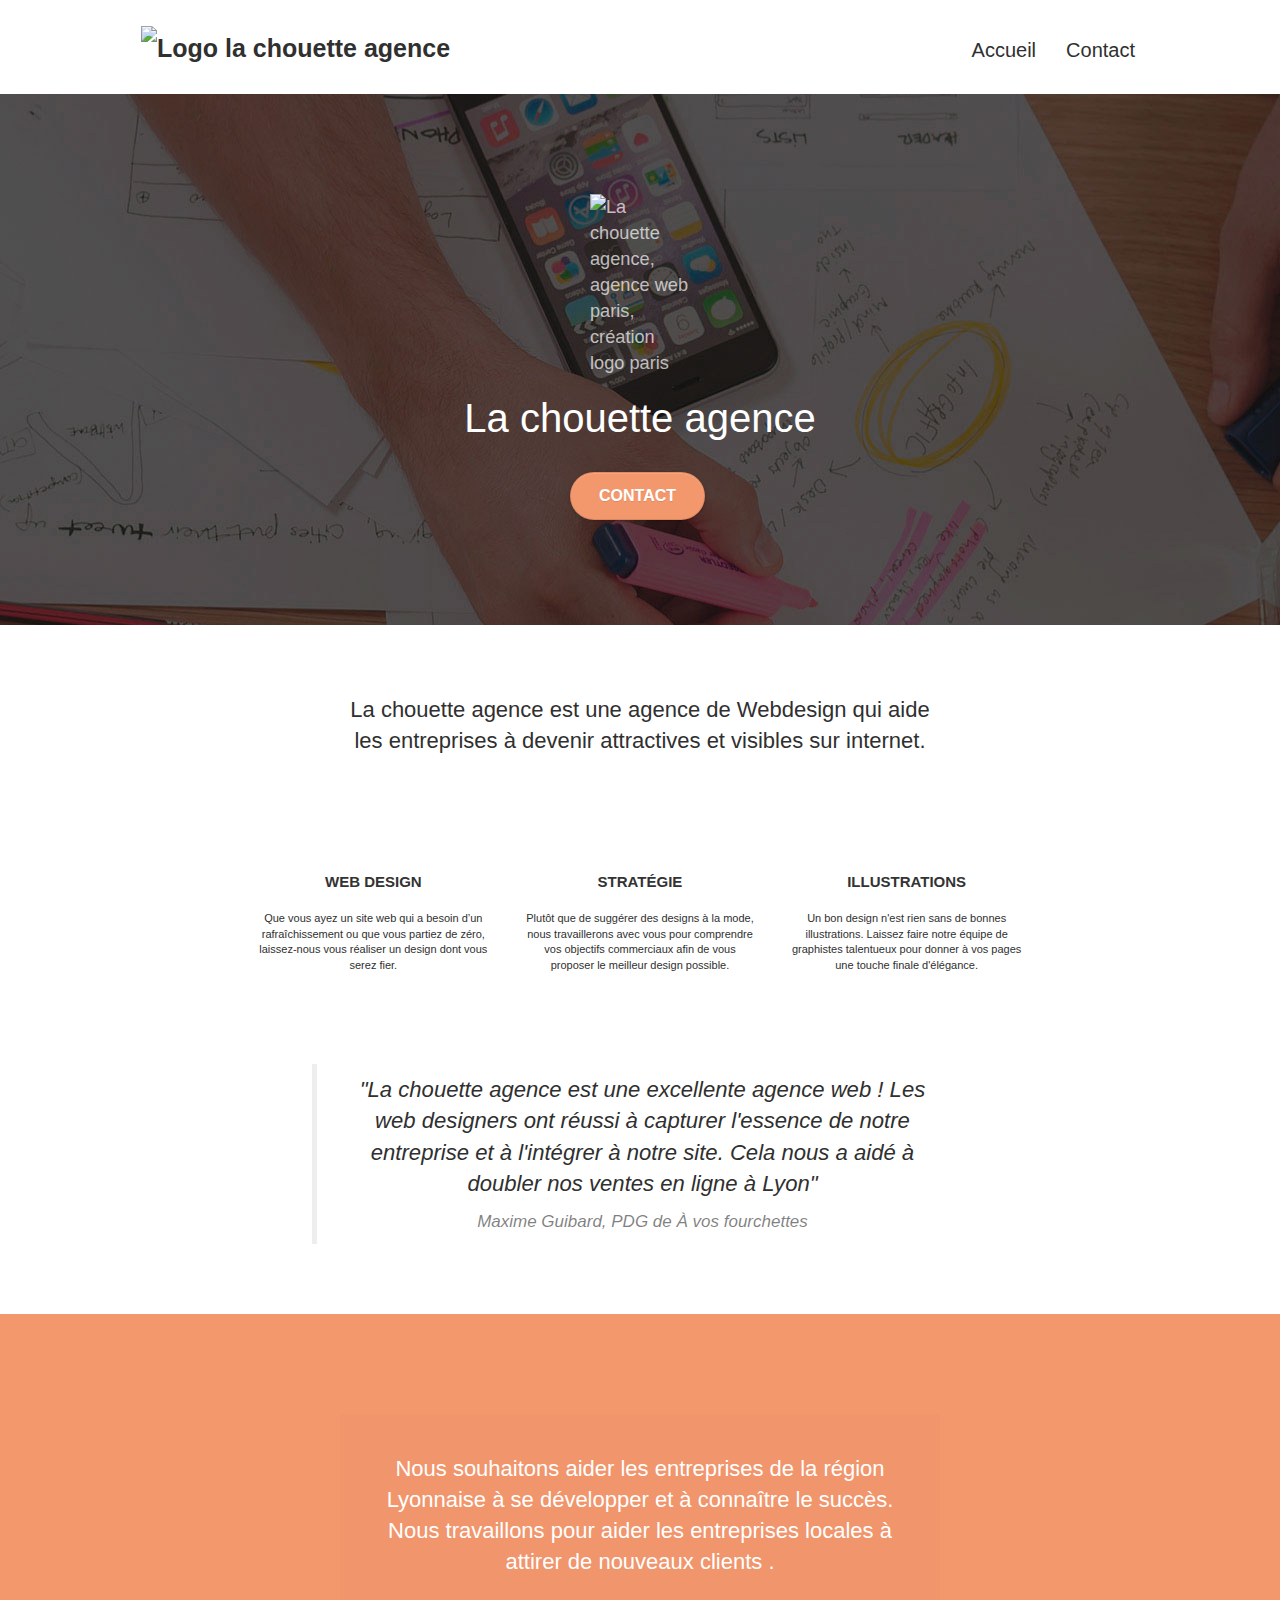
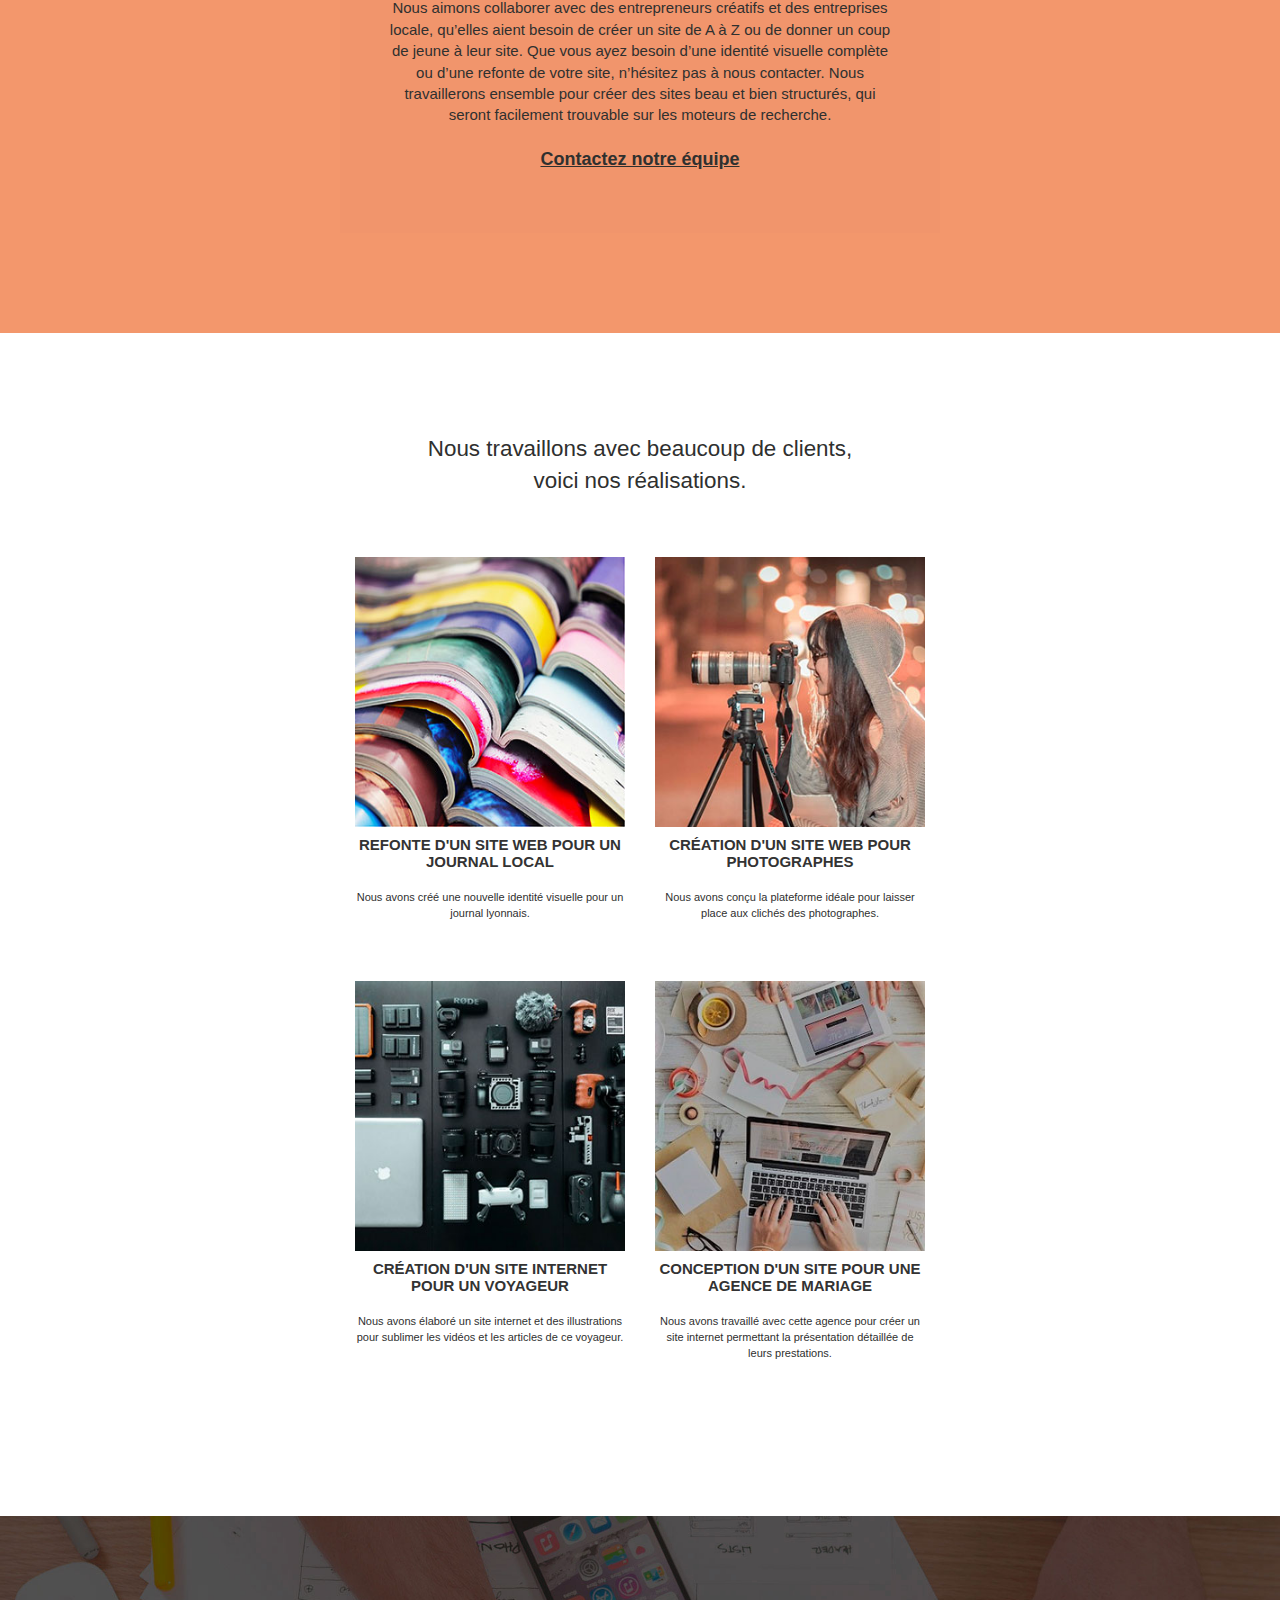
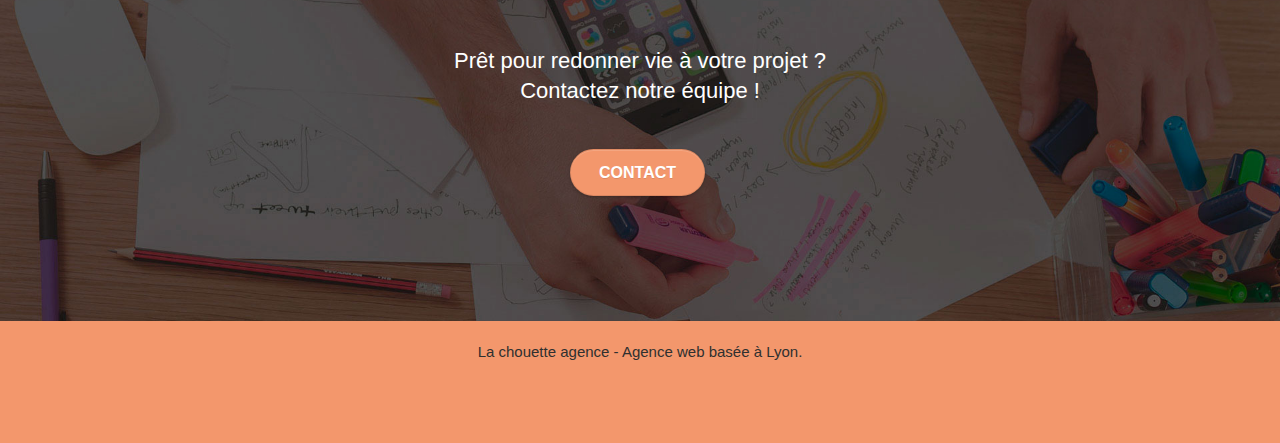
==== commit 54657948: "correction c" ====
--- a/index.html
+++ b/index.html
@@ -41,7 +41,7 @@
 <div class="page-container">
     
 <!-- bloc-0 -->
-<div class="bloc bgc-white l-bloc " id="bloc-0">
+<header class="bloc bgc-white l-bloc " id="bloc-0">
 	<div class="container bloc-sm">
 
 		<nav class="navbar row">
@@ -65,11 +65,11 @@
 			</div>
 		</nav>
 	</div>
-</div>
+
 <!-- bloc-0 END -->
 
 <!-- bloc-1-presentation -->
-<nav class="bloc bgc-dark-slate-blue bg-banniere d-bloc bg-t-edge bloc-bg-texture texture-paper b-parallax" id="bloc-1-hero">
+<div class="bloc bgc-dark-slate-blue bg-banniere d-bloc bg-t-edge bloc-bg-texture texture-paper b-parallax" id="bloc-1-hero">
 	<div class="container bloc-lg">
 		<div class="row tight-width-whitespace">
 			<div class="col-sm-12 slider-background">
@@ -83,7 +83,8 @@
 			</div>
 		</div>
 	</div>
-</nav>
+</div>
+</header>
 <!-- bloc-1-presentation END -->
 
 <!-- bloc-2-services -->
--- a/style.css
+++ b/style.css
@@ -38,6 +38,10 @@
     -o-background-size: cover;
     background-size: cover;
     position: relative;
+}
+
+header.bloc {
+    padding:0;
 }
 
 .bloc .container {
@@ -770,22 +774,16 @@
 }
 
 .tc-white {
-    color:#2F302F!important;
-}
-
-.slider-background {
-    background-color:#F3976C ;
-    padding-top: 20px;
-    padding-bottom:20px;
+    color:#FFFFFF!important;
 }
 
 .btn-atomic-tangerine {
-    background: #2F302F;
+    background: #F3976C;
     color: #FFFFFF!important;
 }
 
 .btn-atomic-tangerine:hover {
-    background: #EBBD4C!important;
+    background: #EBBA4D!important;
     color: #FFFFFF!important;
 }
 
@@ -869,11 +867,7 @@
         overflow-x: hidden;
         position: relative;
     }
-    /* .bloc {
-         padding-left: constant(safe-area-inset-left);
-        padding-right: constant(safe-area-inset-right);
-    } */
-    
+
     .bloc-group,
     .bloc-group .bloc {
         display: block;
@@ -882,8 +876,6 @@
     .bloc-fill-screen .fill-bloc-top-edge,
     .bloc-fill-screen .fill-bloc-bottom-edge {
         padding: 0 20px;
-        /* padding-left: constant(safe-area-inset-left);
-        padding-right: constant(safe-area-inset-right); */
     }
 }
 
@@ -1056,7 +1048,6 @@
 .banner-contact {
     width:60%;
     margin:auto;
-    background-color: #F2966C ;
     padding-top: 20px;
     padding-bottom: 20px;
 }
@@ -1065,6 +1056,10 @@
     .banner-contact {
         width:100%; 
 }
+}
+
+.l-bloc .navbar a:hover {
+    color: #F2966C!important;
 }
 
 .no-img {
@@ -1077,7 +1072,4 @@
     font-weight: bold;
 }
 
-ul li a:hover {
-    opacity: 60%;
-}
-
+
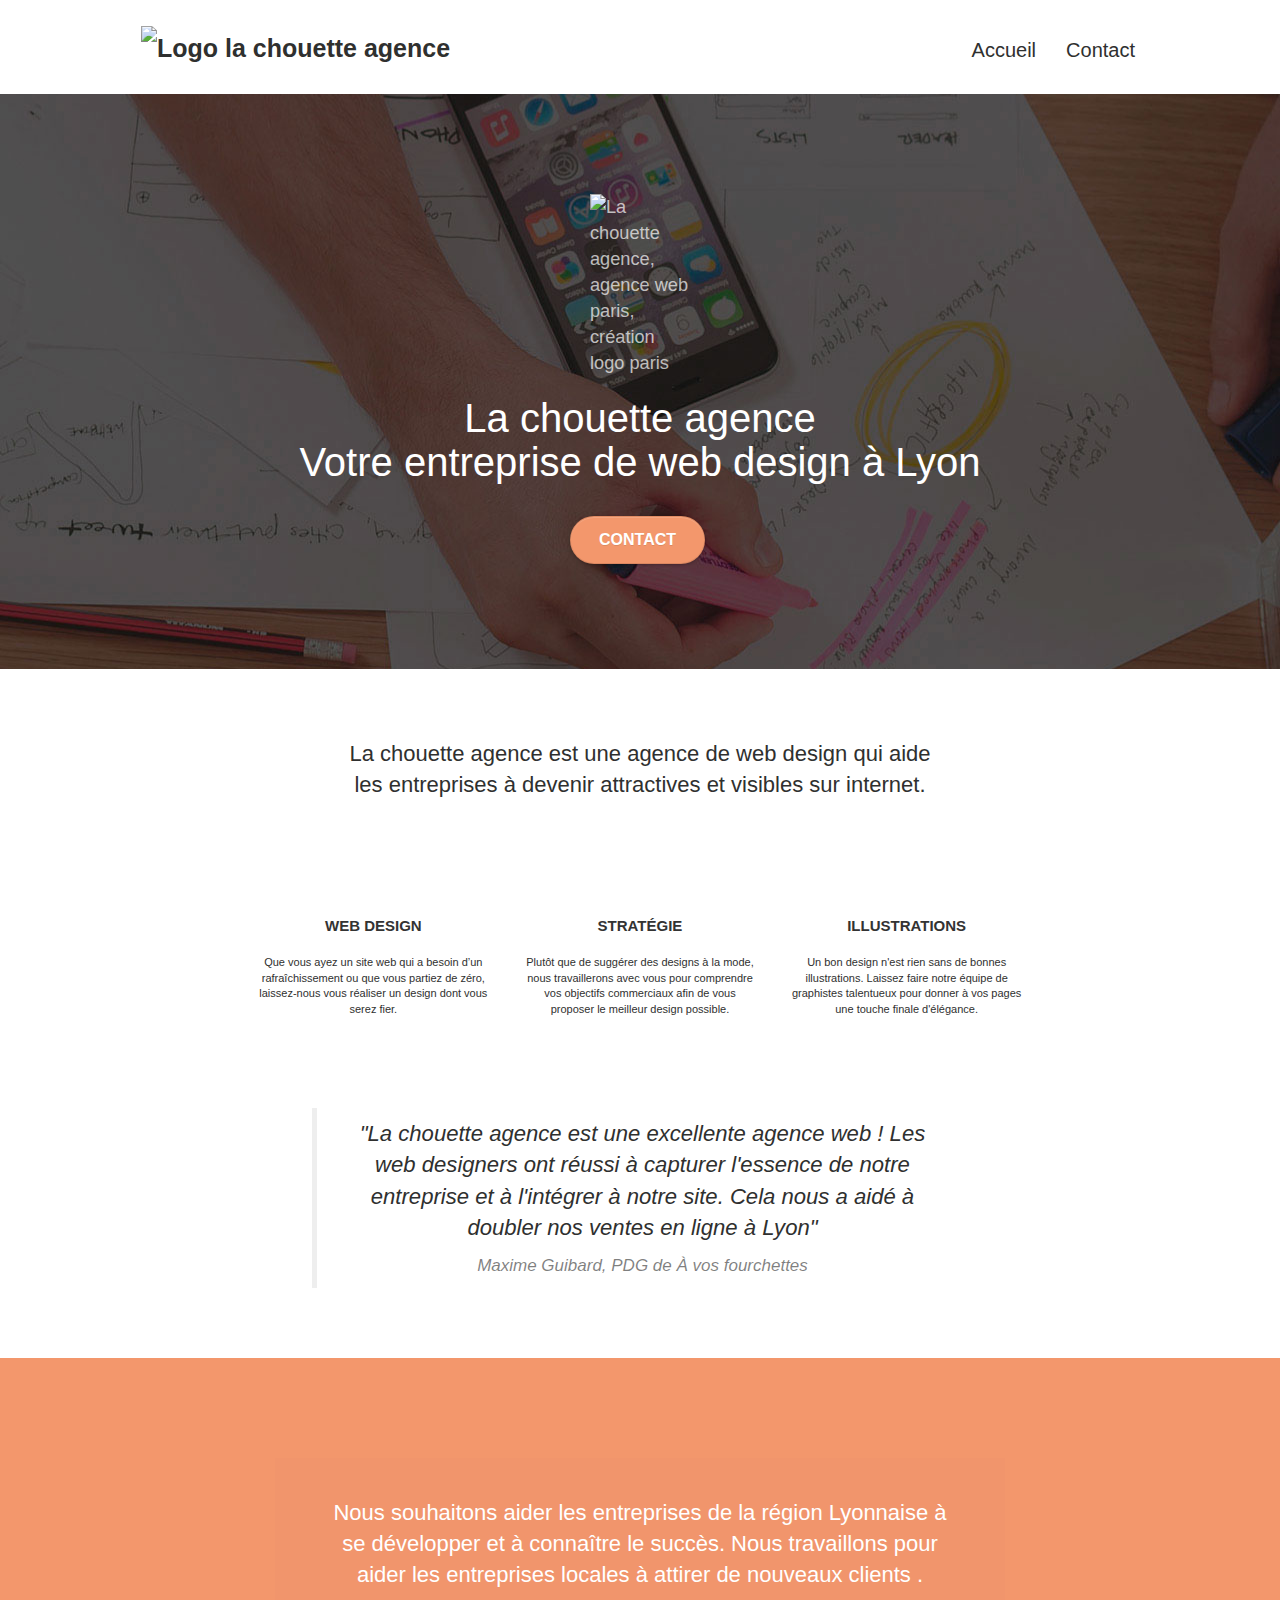
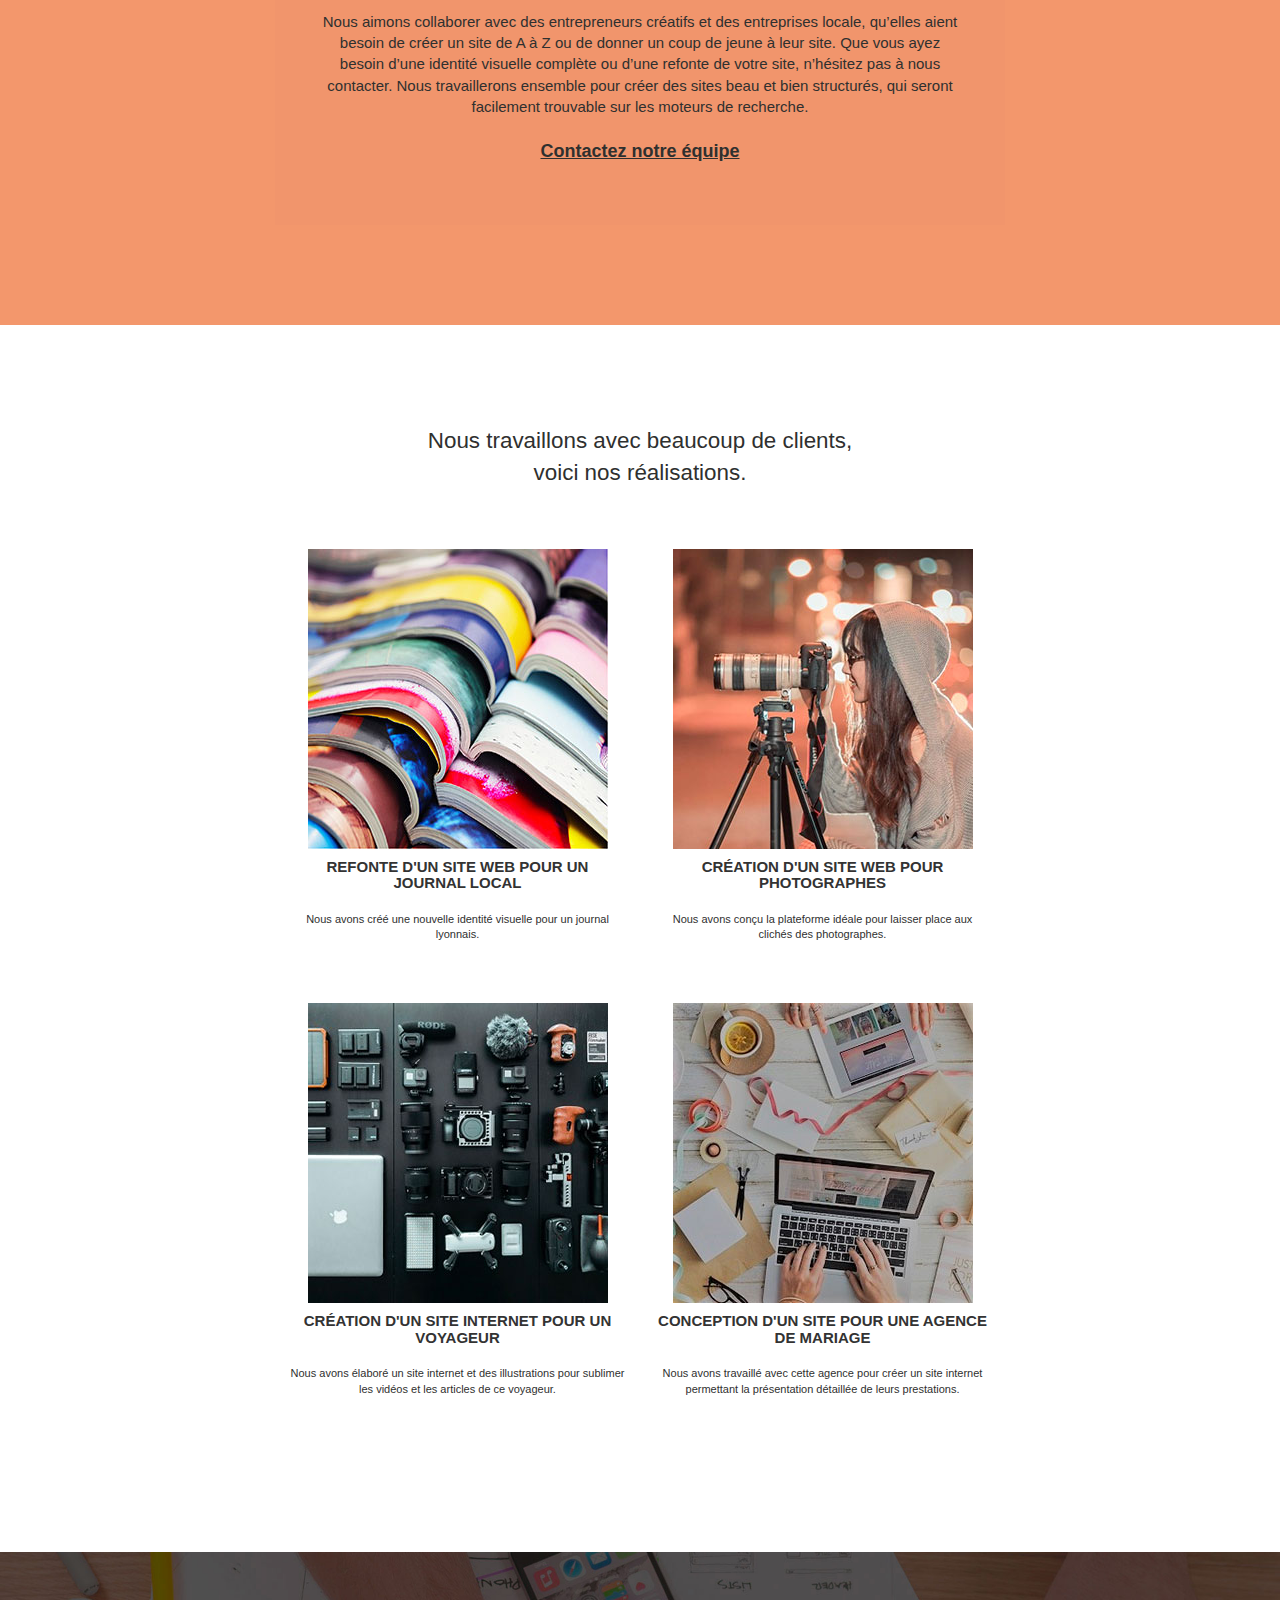
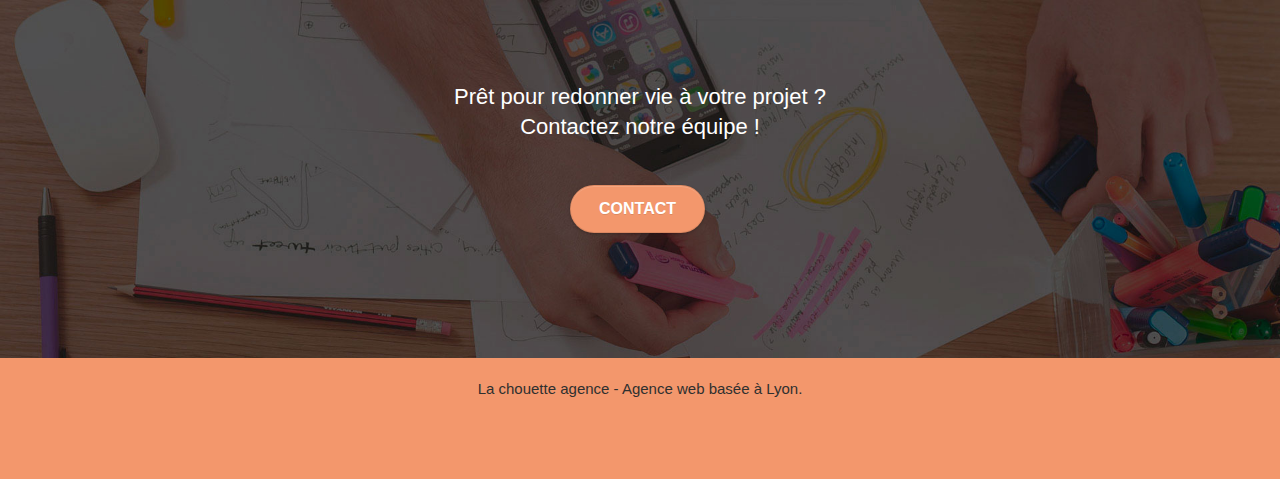
==== commit d4cd849d: "opti h1" ====
--- a/index.html
+++ b/index.html
@@ -72,10 +72,10 @@
 <div class="bloc bgc-dark-slate-blue bg-banniere d-bloc bg-t-edge bloc-bg-texture texture-paper b-parallax" id="bloc-1-hero">
 	<div class="container bloc-lg">
 		<div class="row tight-width-whitespace">
-			<div class="col-sm-12 slider-background">
+			<div class="col-sm-12">
 				<img src="img/logo.png" class="center-block image-resize-mode" width="100" alt="La chouette agence, agence web paris, création logo paris" />
 				<h1 class="text-center hero-bloc-text tc-white ">
-					La chouette agence
+					La chouette agence <br> Votre entreprise de web design à Lyon
 				</h1>
 				<div class="text-center">
 					<a href="contact.html" class="btn btn-lg btn-clean btn-rd cta-hero btn-atomic-tangerine" id="cta-hero">Contact</a>
@@ -92,7 +92,7 @@
 	<div class="container bloc-md">
 		<section class="row">
 			<div class="col-sm-12 text-center">
-				<h2> La chouette agence est une agence de Webdesign qui aide
+				<h2> La chouette agence est une agence de web design qui aide
 				<br> les entreprises à devenir attractives et visibles sur internet.</h2>
 			</div>
 		</section>
--- a/style.css
+++ b/style.css
@@ -676,7 +676,7 @@
 }
 
 .tight-width-whitespace {
-    max-width: 600px;
+    max-width: 730px;
     margin: auto auto auto auto;
     font-size:1.3em;
 }
@@ -1072,4 +1072,6 @@
     font-weight: bold;
 }
 
-
+.bg-dots-bg {
+    background-image: url("img/la-chouette-agence-banniere.jpg");
+}
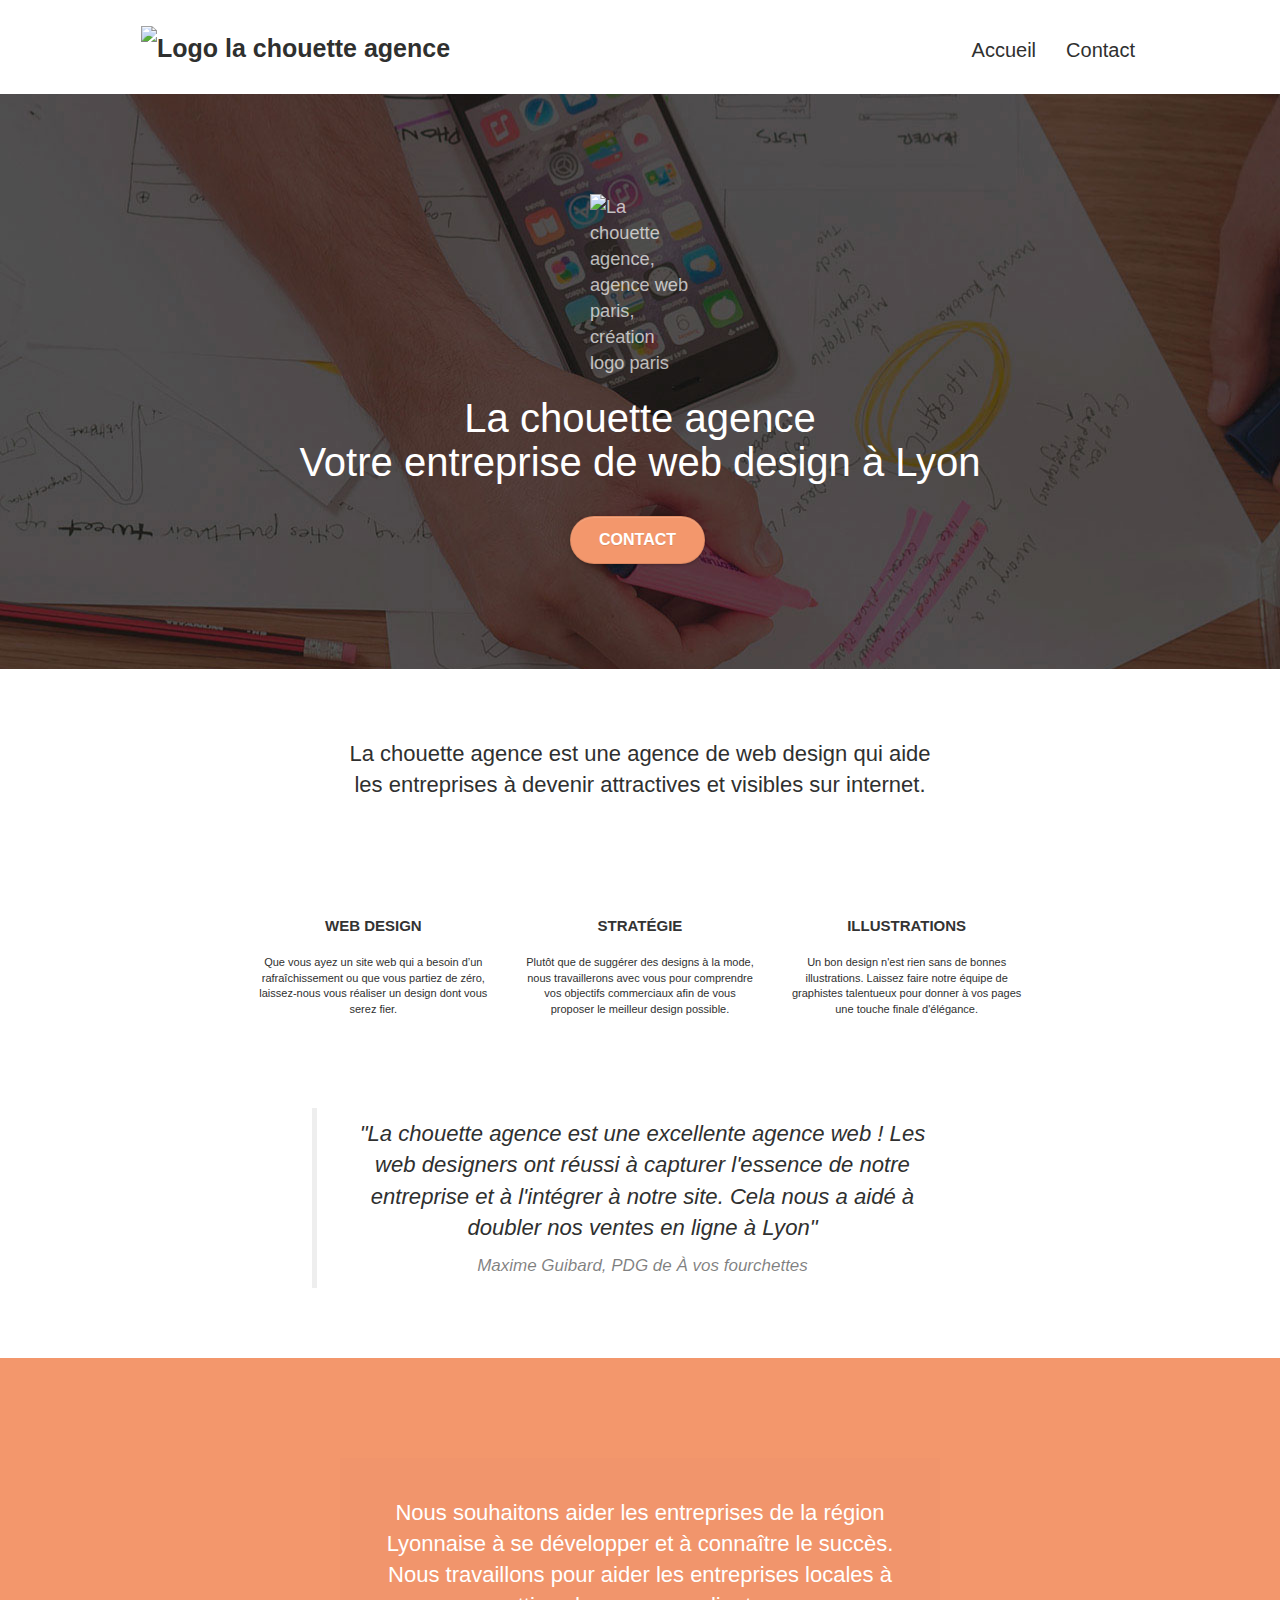
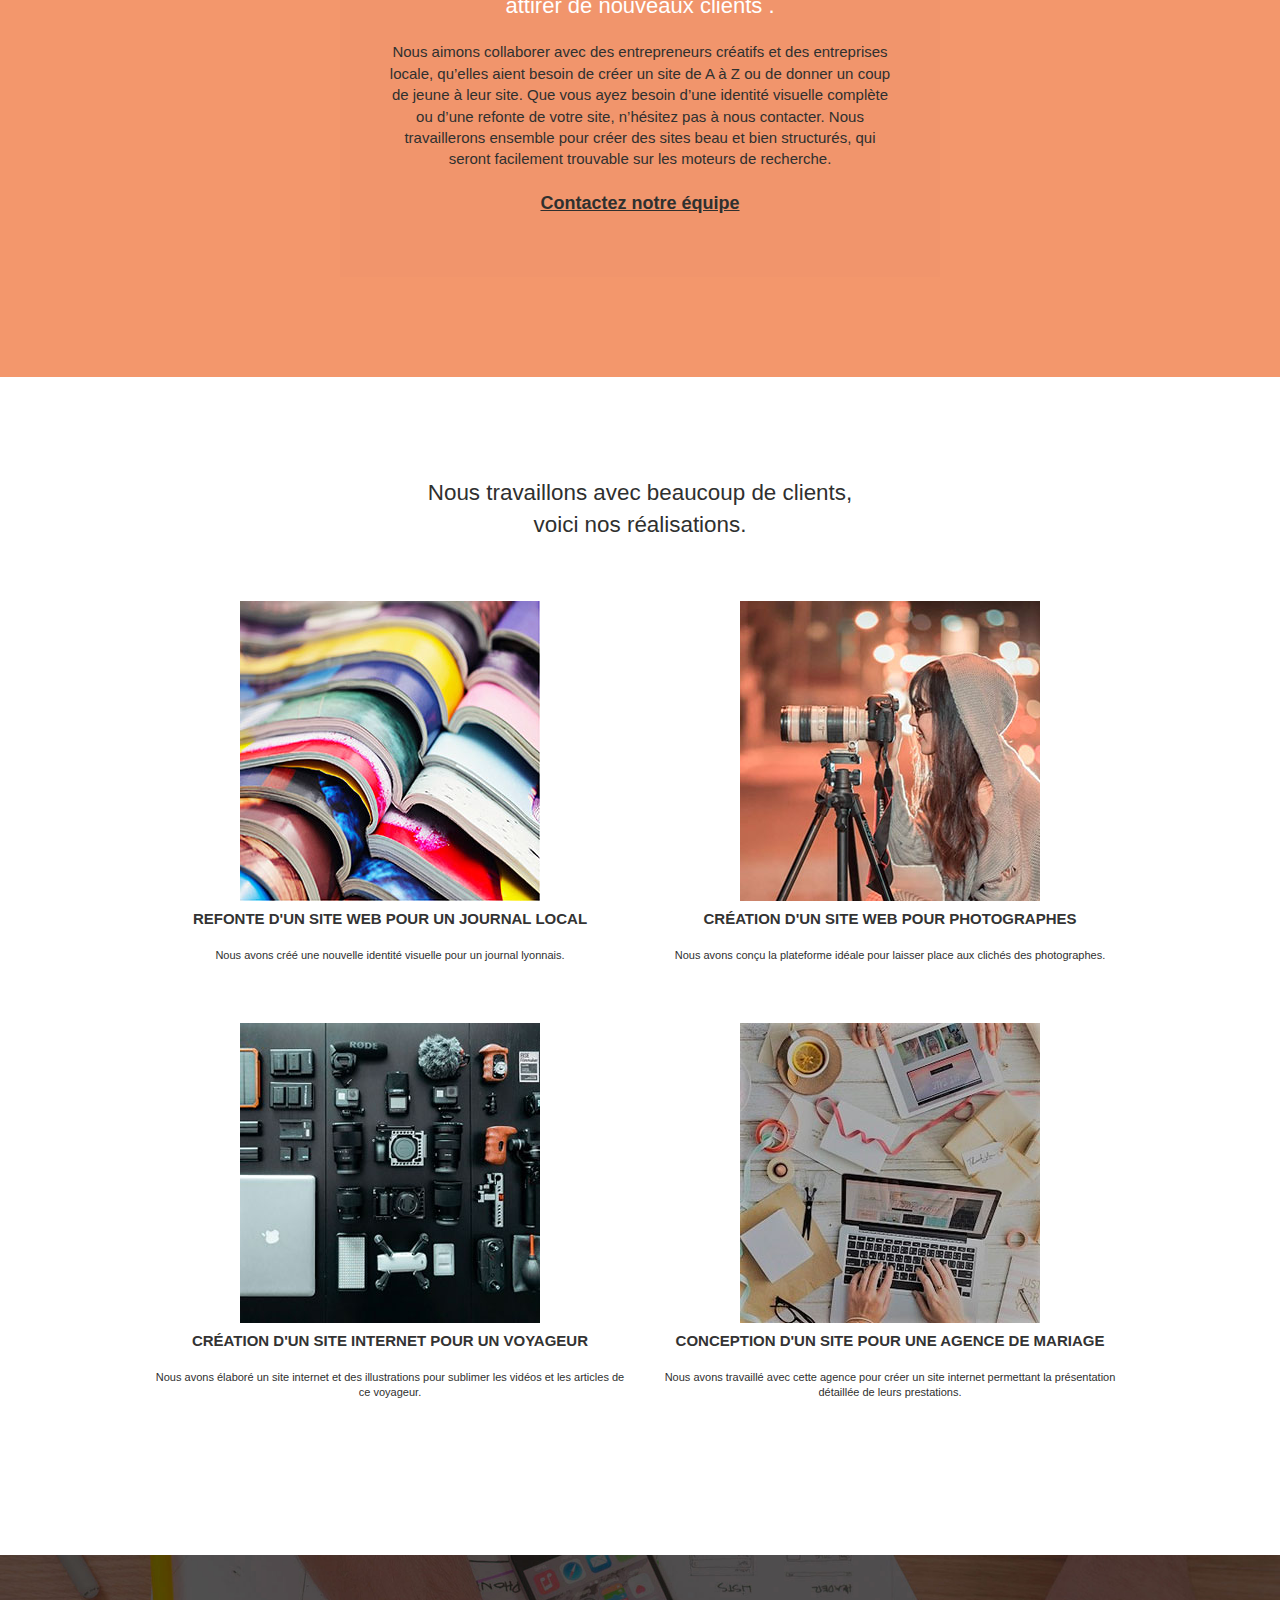
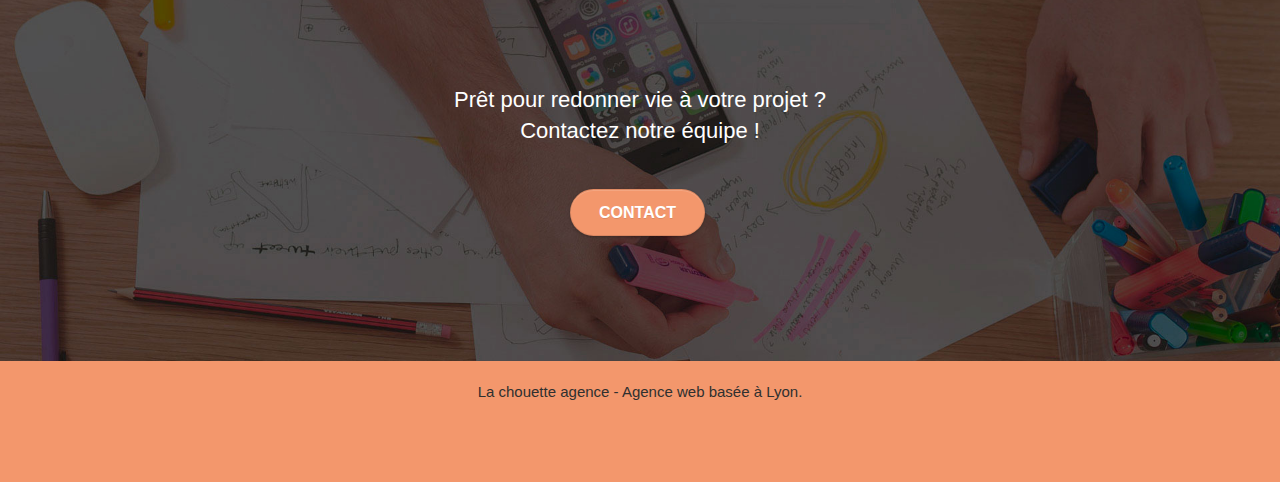
==== commit d10e1b6e: "last opti" ====
--- a/index.html
+++ b/index.html
@@ -148,6 +148,11 @@
 	</div>
 </main>
 <!-- bloc-2-services END -->
+
+<!-- ScrollToTop Button -->
+<a class="bloc-button btn btn-d scrollToTop" onclick="scrollToTarget('1')"><span class="fa fa-chevron-up"></span></a>
+<!-- ScrollToTop Button END-->
+
 <!-- bloc-3-what-i-do -->
 <section class="bloc tc-white bgc-atomic-tangerine bg-presentation d-bloc bloc-bg-texture texture-paper b-parallax" id="bloc-3-what-i-do">
 	<div class="container bloc-lg">
--- a/style.css
+++ b/style.css
@@ -676,7 +676,7 @@
 }
 
 .tight-width-whitespace {
-    max-width: 730px;
+    /* max-width: 730px; */
     margin: auto auto auto auto;
     font-size:1.3em;
 }
@@ -754,6 +754,7 @@
 .black-background {
     background-color: #F1956C;
     padding: 30px 30px 30px 30px;
+    max-width: 600px;
 }
 
 .bold-link {
@@ -1073,5 +1074,19 @@
 }
 
 .bg-dots-bg {
-    background-image: url("img/la-chouette-agence-banniere.jpg");
-}
+    background-image: url("img/image-de-presentation.jpg");
+    background-position: 50% 78%;
+    position:relative;
+}
+
+.bg-dots-bg:before {
+    content:"";
+    position: absolute;
+    background-color:black;
+    width: 100%;
+    height: 100%;
+    top:0;
+    left:0;
+    opacity: 60%;
+
+}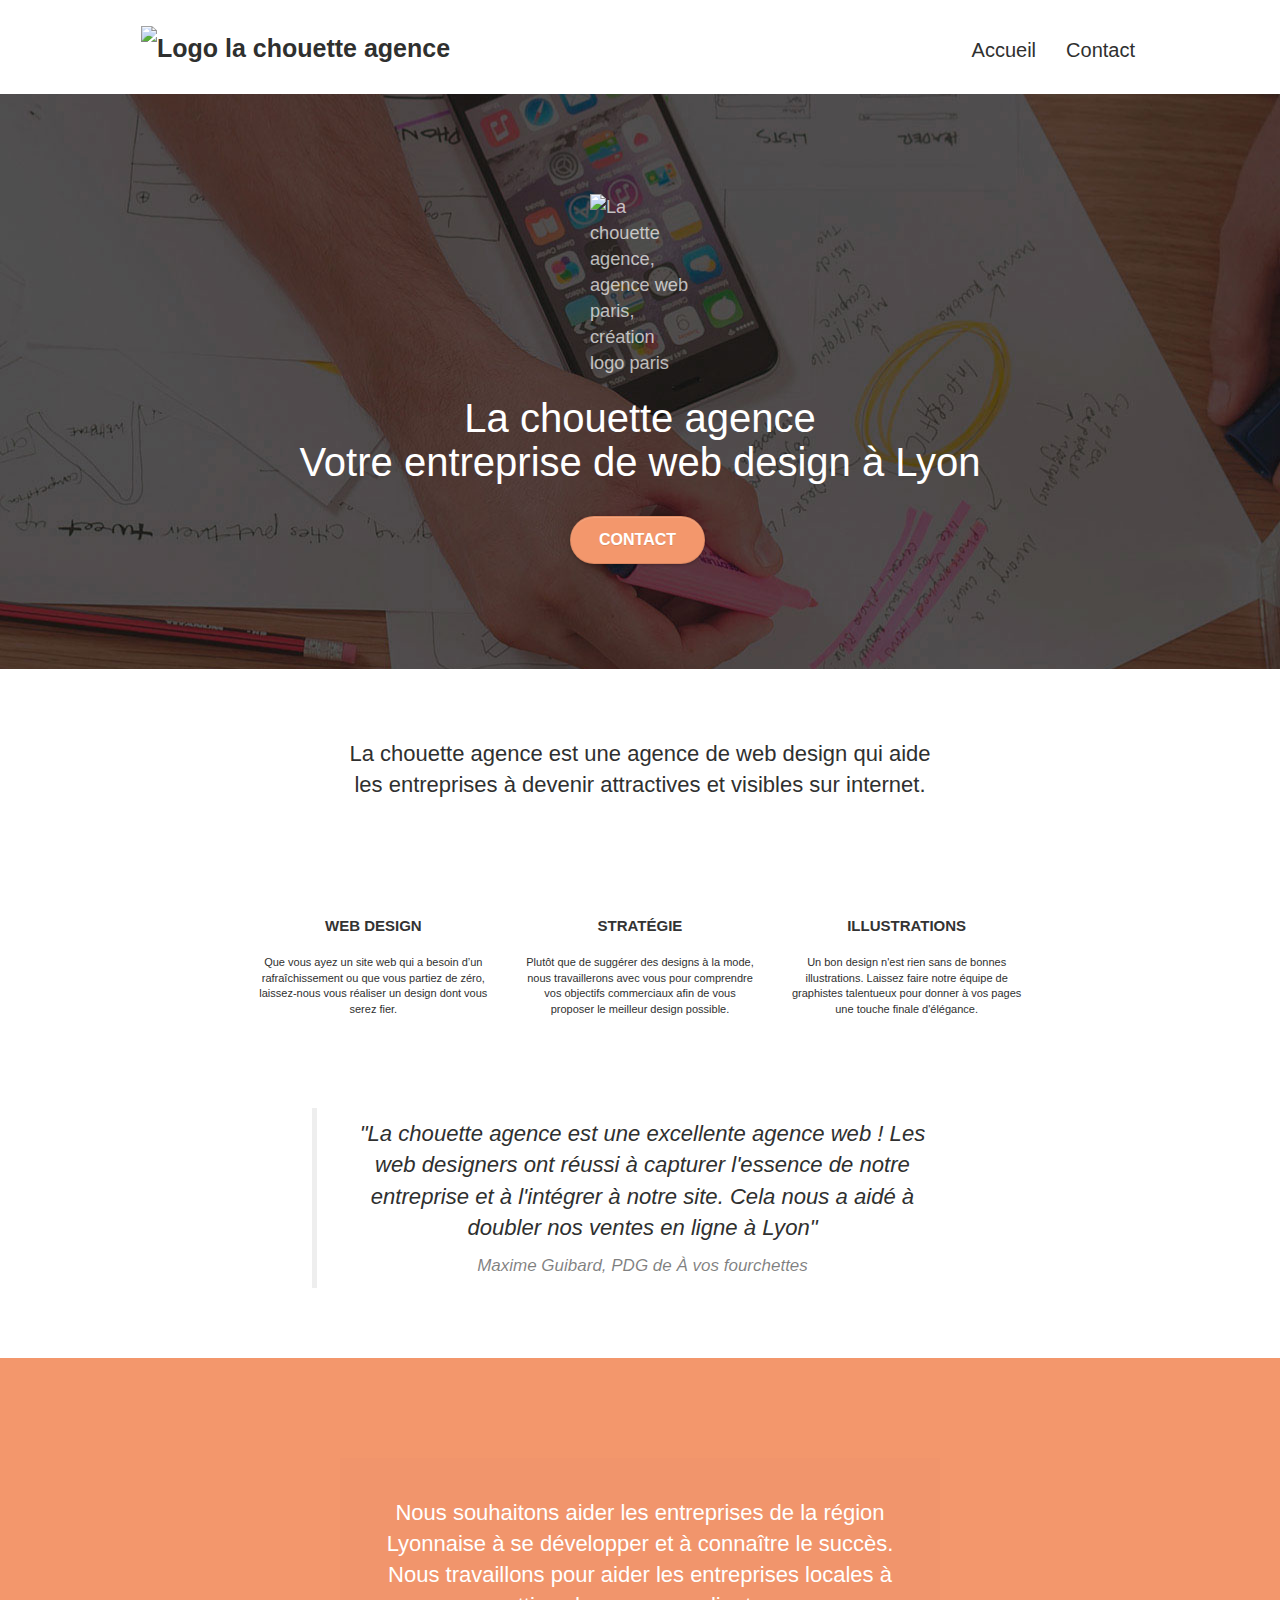
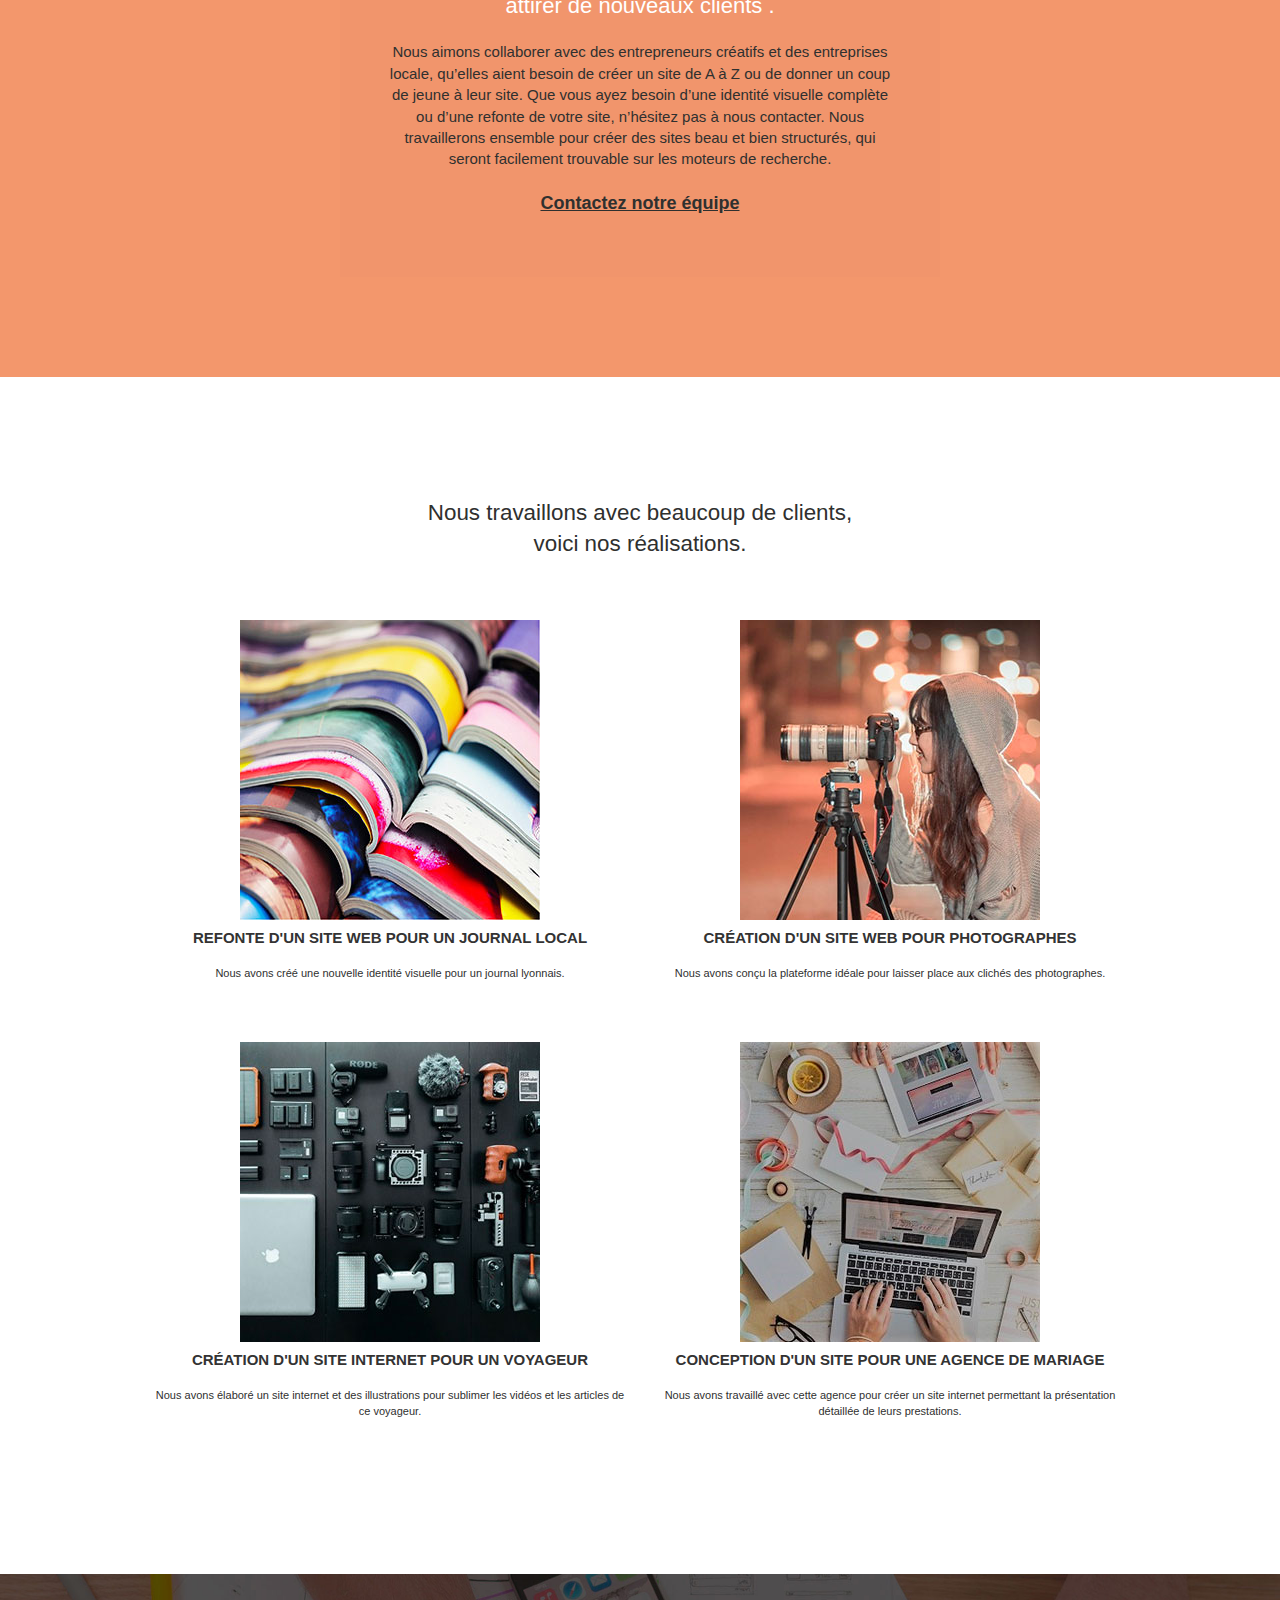
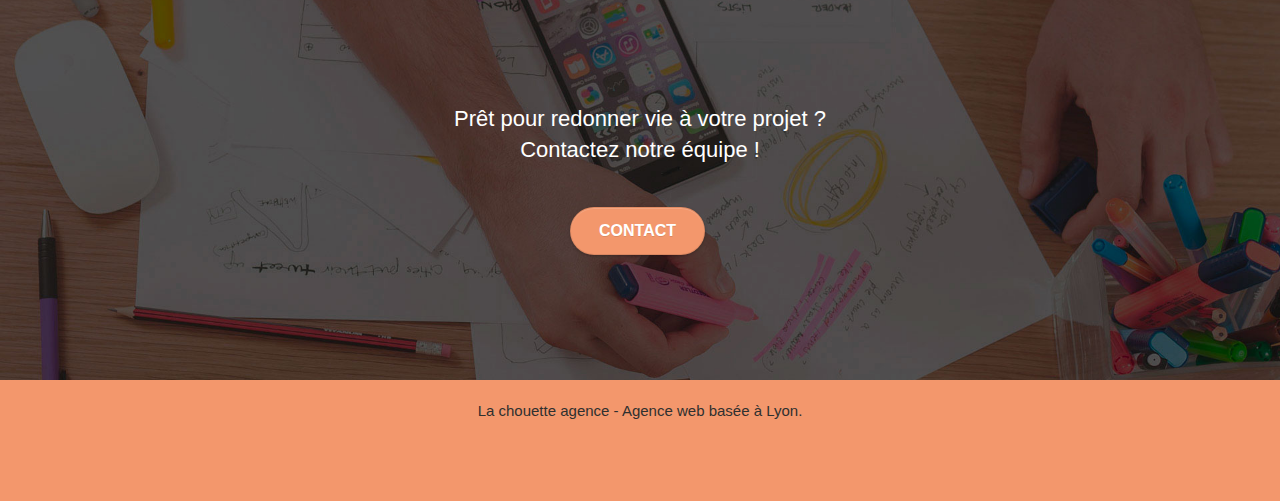
==== commit 168fb72f: "h2" ====
--- a/index.html
+++ b/index.html
@@ -12,9 +12,9 @@
 	<link rel="shortcut icon" type="image/png" href="favicon.png">
     
 	<link rel="stylesheet" type="text/css" href="./css/bootstrap.min.css">
-	<link rel="stylesheet" type="text/css" href="style.css">
-	<link rel="stylesheet" type="text/css" href="./css/font-awesome.css">
-	<link rel="stylesheet" type="text/css" href="./css/et-line.css">
+	<link rel="stylesheet" type="text/css" href="style-min.css">
+	<link rel="stylesheet" type="text/css" href="./css/font-awesome.min.css">
+	<link rel="stylesheet" type="text/css" href="./css/et-line.min.css">
 	
     
 	<script src="./js/jquery-2.1.0.min.js" defer></script>
@@ -174,7 +174,7 @@
 	<div class="container bloc-lg">
 		<div class="row">
 			<div class="col-sm-12 text-center">
-				<p class="no-img"> Nous travaillons avec beaucoup de clients,<br> voici nos réalisations.</p>
+				<h2 class="no-img"> Nous travaillons avec beaucoup de clients,<br> voici nos réalisations.</p>
 			</div>
 		</div>
 		<div class="row tight-width-whitespace portfolio-row">
--- a/style-min.css
+++ b/style-min.css
@@ -0,0 +1 @@
+body{margin:0;padding:0;background:#FFF;overflow-x:hidden;-webkit-font-smoothing:antialiased;-moz-osx-font-smoothing:grayscale}a,button{transition:all .3s ease-in-out;outline:none!important}a:hover{text-decoration:none;cursor:pointer;color:blue}#page-loading-blocs-notifaction{position:fixed;top:0;bottom:0;width:100%;z-index:100000;background:#FFF url(img/pageload-spinner.gif) no-repeat center center}.bloc{width:100%;clear:both;background:50% 50% no-repeat;padding:0 50px;-webkit-background-size:cover;-moz-background-size:cover;-o-background-size:cover;background-size:cover;position:relative}header.bloc{padding:0}.bloc .container{padding-left:0;padding-right:0}.bloc-lg{padding:100px 50px}.bloc-md{padding:50px}.bloc-sm{padding:20px 50px}.bg-center,.bg-l-edge,.bg-r-edge,.bg-t-edge,.bg-b-edge,.bg-tl-edge,.bg-bl-edge,.bg-tr-edge,.bg-br-edge,.bg-repeat{-webkit-background-size:auto!important;-moz-background-size:auto!important;-o-background-size:auto!important;background-size:auto!important}.bg-repeat{background:repeat}.bg-t-edge{background:top no-repeat}.b-parallax{background-attachment:fixed}.d-bloc{color:rgba(255,255,255,.7)}.d-bloc button:hover{color:rgba(255,255,255,.9)}.d-bloc .icon-round,.d-bloc .icon-square,.d-bloc .icon-rounded,.d-bloc .icon-semi-rounded-a,.d-bloc .icon-semi-rounded-b{border-color:rgba(255,255,255,.9)}.d-bloc .divider-h span{border-color:rgba(255,255,255,.2)}.d-bloc .a-btn,.d-bloc .navbar a,.d-bloc .navbar-brand,.d-bloc a .icon-sm,.d-bloc a .icon-md,.d-bloc a .icon-lg,.d-bloc a .icon-xl,.d-bloc h1 a,.d-bloc h2 a,.d-bloc h3 a,.d-bloc h4 a,.d-bloc h5 a,.d-bloc h6 a,.d-bloc p a{color:#2F302F}.d-bloc .a-btn:hover,.d-bloc .navbar a:hover,.d-bloc .navbar-brand:hover,.d-bloc a:hover .icon-sm,.d-bloc a:hover .icon-md,.d-bloc a:hover .icon-lg,.d-bloc a:hover .icon-xl,.d-bloc h1 a:hover,.d-bloc h2 a:hover,.d-bloc h3 a:hover,.d-bloc h4 a:hover,.d-bloc h5 a:hover,.d-bloc h6 a:hover,.d-bloc p a:hover{color:#FFF}.d-bloc .navbar-toggle .icon-bar{background:rgba(255,255,255,1)}.d-bloc .btn-wire,.d-bloc .btn-wire:hover{color:rgba(255,255,255,1);border-color:rgba(255,255,255,1)}.d-bloc .panel{color:rgba(0,0,0,.5)}.d-bloc .panel button:hover{color:rgba(0,0,0,.7)}.d-bloc .panel icon{border-color:rgba(0,0,0,.7)}.d-bloc .panel .divider-h span{border-color:rgba(0,0,0,.1)}.d-bloc .panel .a-btn{color:rgba(0,0,0,.6)}.d-bloc .panel .a-btn:hover{color:rgba(0,0,0,1)}.d-bloc .panel .btn-wire,.d-bloc .panel .btn-wire:hover{color:rgba(0,0,0,.7);border-color:rgba(0,0,0,.3)}.d-bloc .panel,.l-bloc{color:rgba(0,0,0,.5)}.d-bloc .panel button:hover,.l-bloc button:hover{color:rgba(0,0,0,.7)}.l-bloc .icon-round,.l-bloc .icon-square,.l-bloc .icon-rounded,.l-bloc .icon-semi-rounded-a,.l-bloc .icon-semi-rounded-b{border-color:rgba(0,0,0,.7)}.d-bloc .panel .divider-h span,.l-bloc .divider-h span{border-color:rgba(0,0,0,.1)}.d-bloc .panel .a-btn,.l-bloc .a-btn,.l-bloc .navbar a,.l-bloc .navbar-brand,.l-bloc a .icon-sm,.l-bloc a .icon-md,.l-bloc a .icon-lg,.l-bloc a .icon-xl,.l-bloc h1 a,.l-bloc h2 a,.l-bloc h3 a,.l-bloc h4 a,.l-bloc h5 a,.l-bloc h6 a,.l-bloc p a{color:rgba(0,0,0,.6)}.d-bloc .panel .a-btn:hover,.l-bloc .a-btn:hover,.l-bloc .navbar a:hover,.l-bloc .navbar-brand:hover,.l-bloc a:hover .icon-sm,.l-bloc a:hover .icon-md,.l-bloc a:hover .icon-lg,.l-bloc a:hover .icon-xl,.l-bloc h1 a:hover,.l-bloc h2 a:hover,.l-bloc h3 a:hover,.l-bloc h4 a:hover,.l-bloc h5 a:hover,.l-bloc h6 a:hover,.l-bloc p a:hover{color:rgba(0,0,0,1)}.l-bloc .navbar-toggle .icon-bar{color:rgba(0,0,0,.6)}.d-bloc .panel .btn-wire,.d-bloc .panel .btn-wire:hover,.l-bloc .btn-wire,.l-bloc .btn-wire:hover{color:rgba(0,0,0,.7);border-color:rgba(0,0,0,.3)}.voffset{margin-top:30px}.voffset-lg{margin-top:80px}.row-no-gutters{margin-right:0;margin-left:0}.row.row-no-gutters>[class^="col-"],.row.row-no-gutters>[class*=" col-"]{padding-right:0;padding-left:0}#bloc-1-hero h1{font-size:40px}.navbar{margin-bottom:0;z-index:1}.navbar-brand{height:auto;padding:3px 15px;font-size:25px;font-weight:400;font-weight:600;line-height:44px}.navbar-brand img{max-height:200px;margin:0 5px 0 0;display:inline}.navbar-brand img[src$=svg]{min-width:100px}.nav-center .navbar-brand img{margin:0}.navbar .nav{padding-top:2px;margin-right:-16px;float:right;z-index:1}.nav>li{float:left;margin-top:4px;font-size:20px}.navbar-nav .open .dropdown-menu>li>a{text-align:inherit}.nav>li a:hover,.nav>li a:focus{background:transparent}.navbar-toggle{margin:10px 10px 0 0;border:0}.navbar-toggle:hover{background:transparent!important}.navbar-toggle .icon-bar{background-color:rgba(0,0,0,.5);width:26px}.nav-invert .navbar .nav{float:left}.nav-invert .navbar-header,.nav-invert .navbar-brand{float:right;position:relative;z-index:2}@media (min-width:768px){.site-navigation{position:absolute;top:50%;right:20px;transform:translate(0,-50%);-webkit-transform:translateY(-50%)}.nav>li .dropdown-menu a,.nav>li .dropdown-menu a:hover{color:#484848}.nav-invert .site-navigation{left:0;right:0}.nav-center{text-align:center}.nav-center .navbar-header{width:100%}.nav-center .navbar-header,.nav-center .navbar-brand,.nav-center .nav>li{float:none;display:inline-block}.nav-center .site-navigation{position:relative;width:100%;right:0;margin-right:0;margin-top:20px}.nav-center.mini-nav .navbar-toggle{float:none;margin:10px auto 0}.footer-contact{padding-top:60px}}.nav>li>.dropdown a{background:none!important;display:block;padding:14px 15px}nav .caret{margin:0 5px}.dropdown-menu .dropdown-menu{top:-8px;left:100%}.dropdown-menu .dropmenu-flow-right{top:100%;left:0;margin-left:-1px;border-top-left-radius:0;border-top-right-radius:0}.dropdown-menu .dropdown span{border:4px solid #000;border-top-color:transparent;border-right-color:transparent;border-bottom-color:transparent;margin:6px -5px 0 0!important;float:right}.mg-md{margin-top:10px;margin-bottom:20px}.mg-lg{margin-top:10px;margin-bottom:40px}.btn{margin:0 5px 5px 0}.btn.pull-right{margin:0 0 5px 5px}.btn-d,.btn-d:hover,.btn-d:focus{color:#FFF;background:rgba(0,0,0,.3)}button{outline:none!important}.btn-rd{border-radius:40px}.btn-clean{border:1px solid rgba(0,0,0,.08);border-bottom-color:rgba(0,0,0,.1);text-shadow:0 1px 0 rgba(0,0,1,.1);box-shadow:0 1px 3px rgba(0,0,1,.25),inset 0 1px 0 0 rgba(255,255,255,.15)}.icon-md{font-size:30px!important}.icon-lg{font-size:60px!important}.sm-shadow{text-shadow:0 1px 2px rgba(0,0,0,.3)}.panel-sq,.panel-sq .panel-heading,.panel-sq .panel-footer{border-radius:0}.panel-rd{border-radius:30px}.panel-rd .panel-heading{border-radius:29px 29px 0 0}.panel-rd .panel-footer{border-radius:0 0 29px 29px}.form-control{border-color:rgba(0,0,0,.1);box-shadow:none}.scrollToTop{width:40px;height:40px;position:fixed;bottom:20px;right:20px;opacity:0;z-index:500;transition:all .3s ease-in-out}.scrollToTop span{margin-top:6px}.showScrollTop{font-size:14px;opacity:1}a[data-lightbox]{position:relative;display:block;text-align:center}a[data-lightbox]:hover::before{content:"+";font-family:"HelveticaNeue-Light","Helvetica Neue Light","Helvetica Neue",Helvetica,Arial;font-size:32px;width:50px;height:50px;margin-left:-25px;border-radius:50%;background:rgba(0,0,0,.6);color:#FFF;font-weight:100;z-index:1;position:absolute;top:50%;transform:translateY(-50%);-webkit-transform:translateY(-50%)}a[data-lightbox]:hover img{opacity:.6;-webkit-animation-fill-mode:none;animation-fill-mode:none}#lightbox-modal{display:flex;align-items:center}#lightbox-modal .modal-dialog{width:90%;max-width:900px;margin:0 auto 0}#lightbox-modal .modal-dialog img{max-height:90vh;margin:0 auto}.lightbox-caption{padding:20px;color:#FFF;background:rgba(0,0,0,.5);position:absolute;left:15px;right:15px;bottom:5px}.close-lightbox{color:#FFF;font-size:30px;position:absolute;top:20px;right:20px;z-index:20;background:rgba(0,0,0,.5);border:none;line-height:30px;padding:0 9px 5px;opacity:.3}.close-lightbox:hover,.next-lightbox:hover,.prev-lightbox:hover{opacity:1;color:#FFF}.next-lightbox,.prev-lightbox{font-size:20px;color:rgba(255,255,255,.9);background:rgba(0,0,0,.5);transition:all .2s ease-in-out;position:absolute;top:45%;z-index:1;opacity:.4}.next-lightbox{padding:6px 8px 1px 13px;right:25px}.prev-lightbox{padding:6px 13px 1px 10px;left:25px}.snapshot-lb .modal-body{padding-bottom:45px}.snapshot-lb .lightbox-caption{padding:0;color:rgba(0,0,0,.5);background:none}h1,h2,h3,h4,h5,h6,p,label,.btn,a{font-family:"helvetica";font-weight:400;color:#2F302F!important}.container{max-width:1000px}.hero-bloc-text{font-size:38px}.hero-bloc-text-sub{font-size:36px}.statement-bloc-text{line-height:26px;font-style:italic;font-size:20px;text-align:center;font-weight:lighter;max-width:520px;margin:auto auto auto auto}p{font-size:11px}.tight-width-whitespace{margin:auto auto auto auto;font-size:1.3em}.h1{font-size:20px;font-family:"Open Sans"}.cta-hero{margin-top:22px;color:#FFFFFF!important;text-transform:uppercase;padding:12px 28px 12px 28px;font-size:16px;font-weight:700}.social{max-width:400px;margin:auto auto auto auto}h2{font-size:22px;line-height:1.4em}h3{font-size:15px;text-transform:uppercase;font-weight:700;color:#333333!important}.med-width-whitespace{max-width:800px;margin:auto auto auto auto;box-shadow:0 0 0 #000}h1{color:#333333!important}h4{color:#333333!important}.icons{margin-bottom:14px;margin-top:24px}.white{color:#2F302F!important;font-size:15px;padding-bottom:20px}.portfolio-thumb{margin:0 auto}.portfolio-row{margin-bottom:44px;margin-top:50px}.avatar{box-shadow:0 4px 9px rgba(0,0,0,.3)}.black-background{background-color:#F1956C;padding:30px 30px 30px 30px;max-width:600px}.bold-link{font-weight:900;text-decoration:underline!important}.bgc-white{background-color:#FFF}.bgc-dark-slate-blue{background-color:#364577}.bgc-atomic-tangerine{background-color:#F3976C}.tc-white{color:#FFFFFF!important}.btn-atomic-tangerine{background:#F3976C;color:#FFFFFF!important}.btn-atomic-tangerine:hover{background:#EBBA4D!important;color:#FFFFFF!important}.ltc-white{font-size:1.2em}.ltc-white:hover{color:#FFFFFF!important}.ltc-atomic-tangerine{color:#F3976C!important}.ltc-atomic-tangerine:hover{color:#c27956!important}.icon-dark-slate-blue{color:#364577!important;border-color:#364577!important}.bg-lines-h2-bg{background-image:url(img/lines-h2-bg.png)}.bg-banniere{background-image:url(img/la-chouette-agence-banniere.jpg)}.bg-presentation{background-image:url(img/image-de-presentation.jpg)}@media (max-width:1024px){.bloc{padding-left:20px;padding-right:20px}.bloc.full-width-bloc,.bloc-tile-2.full-width-bloc .container,.bloc-tile-3.full-width-bloc .container,.bloc-tile-4.full-width-bloc .container{padding-left:0;padding-right:0}}@media (max-width:992px) and (min-width:768px){.navbar .nav{max-width:80%}.nav-center.navbar .nav{max-width:100%}}@media only screen and (min-width:768px) and (max-width:1024px) and (orientation:landscape){.b-parallax{background-attachment:scroll}}@media only screen and (min-width:1024px) and (max-width:1366px) and (-webkit-min-device-pixel-ratio:1.5){.b-parallax{background-attachment:scroll}}@media (max-width:991px){.container{width:100%}.b-parallax{background-attachment:scroll}.page-container,#hero-bloc{overflow-x:hidden;position:relative}.bloc-group,.bloc-group .bloc{display:block;width:100%}.bloc-fill-screen .fill-bloc-top-edge,.bloc-fill-screen .fill-bloc-bottom-edge{padding:0 20px}}@media (max-width:767px){.page-container{overflow-x:hidden;position:relative}h1,h2,h3,h4,h5,h6,p,#disqus_thread{padding-left:10px!important;padding-right:10px!important}.b-parallax{background-attachment:scroll}.navbar .nav{padding-top:0;border-top:1px solid rgba(0,0,0,.2);float:none!important}.navbar.row{margin-left:0;margin-right:0}.site-navigation{position:inherit;transform:none;-webkit-transform:none;-ms-transform:none}.nav>li{margin-top:0;border-bottom:1px solid rgba(0,0,0,.1);background:rgba(0,0,0,.05);text-align:left;padding-left:15px;width:100%}.nav>li:hover{background:rgba(0,0,0,.08);color:#F3976C}.dropdown .dropdown a .caret{float:none;margin:5px 0 0 10px!important;border:4px solid #000;border-bottom-color:transparent;border-right-color:transparent;border-left-color:transparent}#hero-bloc .navbar .nav{background:rgba(0,0,0,.8)}#hero-bloc .navbar .nav a{color:rgba(255,255,255,.6)}.hero{padding:50px 0}.hero-nav{left:-1px;right:-1px}.navbar-collapse{padding:0;overflow-x:hidden;-webkit-box-shadow:none;box-shadow:none}.navbar-brand img{max-height:40px;width:auto}.nav-invert .navbar-header{float:none;width:100%}.nav-invert .navbar-toggle{float:left;margin-left:10px}.bloc{padding-left:0;padding-right:0}.bloc-xxl,.bloc-xl,.bloc-lg{padding:40px 0}.bloc-sm,.bloc-md{padding-left:0;padding-right:0}.bloc-tile-2 .container,.bloc-tile-3 .container,.bloc-tile-4 .container,.bloc-fill-screen .fill-bloc-top-edge,.bloc-fill-screen .fill-bloc-bottom-edge{padding-left:0;padding-right:0}.a-block{padding:0 10px}.btn-dwn{display:none}.voffset{margin-top:5px}.voffset-md{margin-top:20px}.voffset-lg{margin-top:30px}form{padding:20px}.close-lightbox{display:inline-block}.blocsapp-device-iphone5{background-size:216px 425px;padding-top:60px;width:216px;height:425px}.blocsapp-device-iphone5 img{width:180px;height:320px}}@media (max-width:400px){.bloc{padding-left:0;padding-right:0}}@media (max-width:767px){.bloc-mob-center-text{text-align:center}}blockquote{padding:10px 20px;margin:0 0 20px;font-size:17px;border-left:5px solid #eee}blockquote p{font-size:1.3em;font-style:italic}.banner-contact{width:60%;margin:auto;padding-top:20px;padding-bottom:20px}@media (max-width:500px){.banner-contact{width:100%}}.l-bloc .navbar a:hover{color:#F2966C!important}.no-img{font-size:1.6em}.footer-contact{font-size:1.2em;text-align:center;font-weight:700}.bg-dots-bg{background-image:url(img/image-de-presentation.jpg);background-position:50% 78%;position:relative}.bg-dots-bg:before{content:"";position:absolute;background-color:#000;width:100%;height:100%;top:0;left:0;opacity:60%}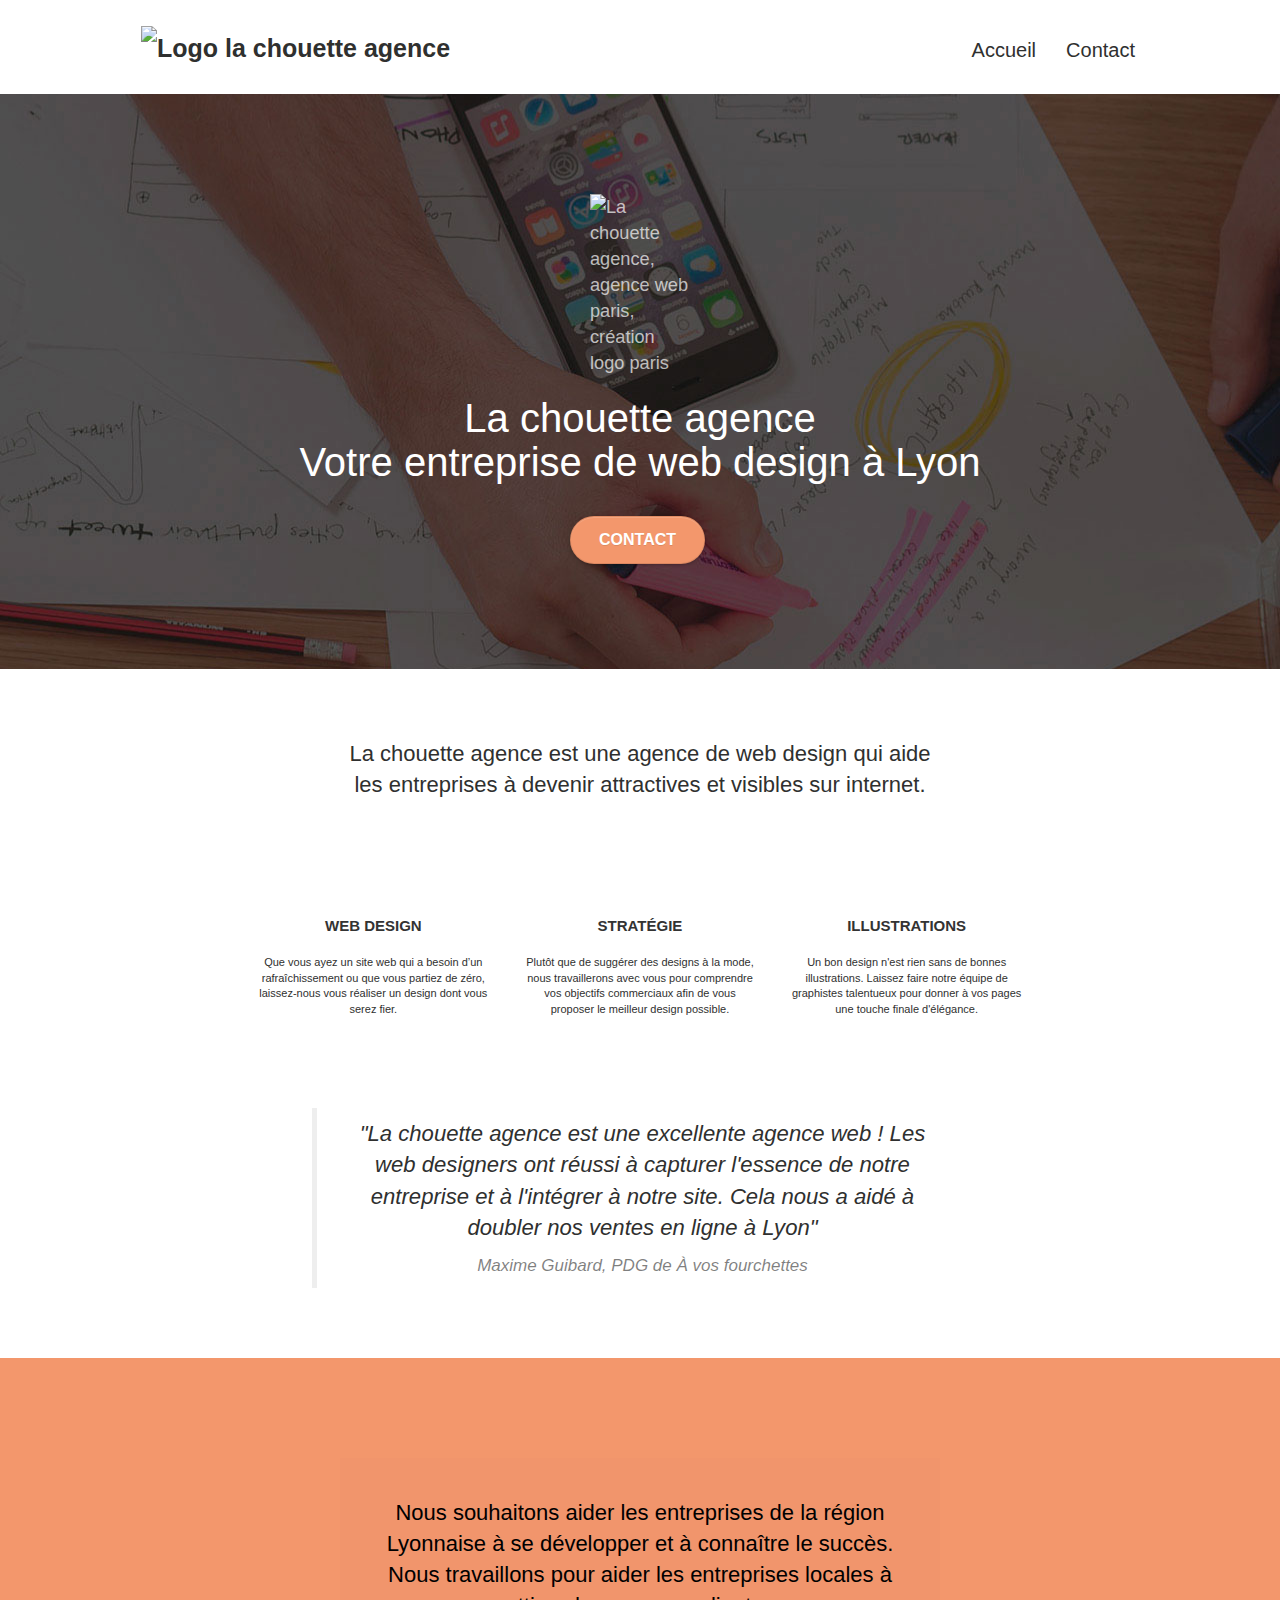
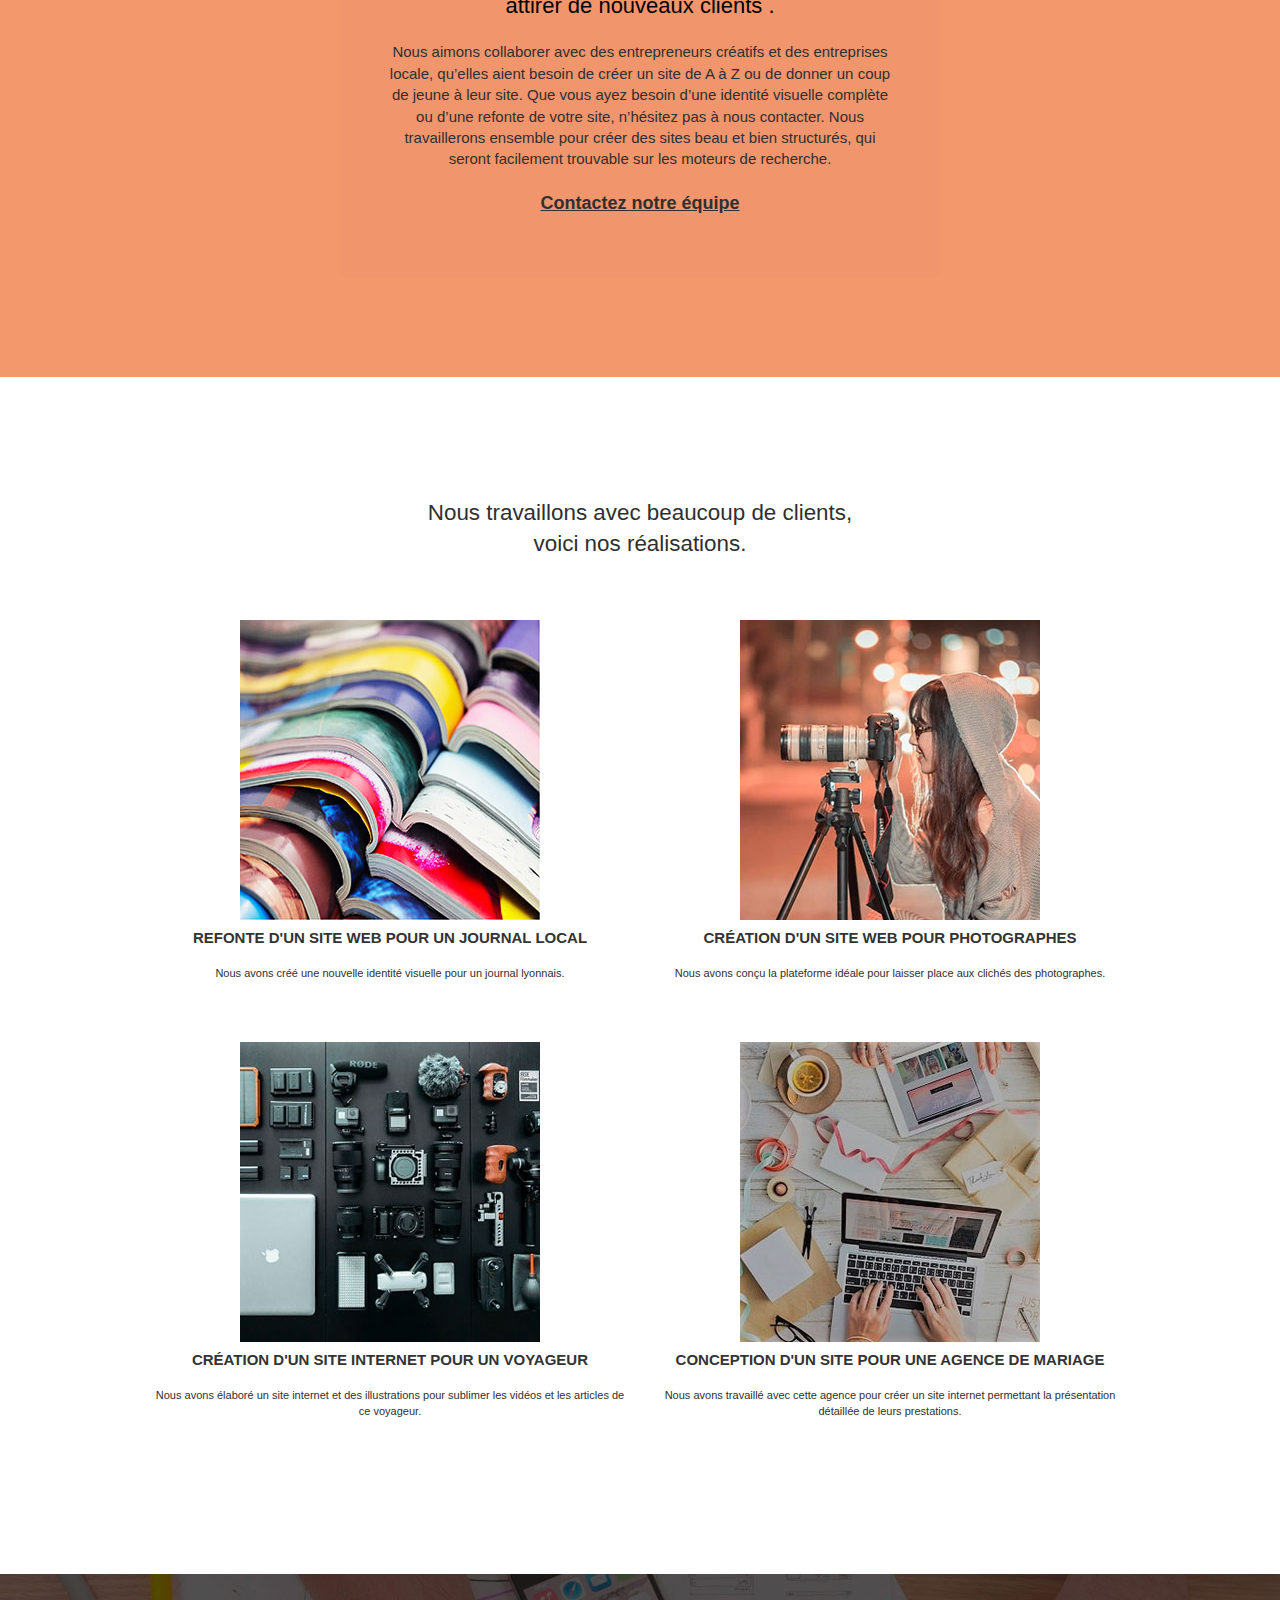
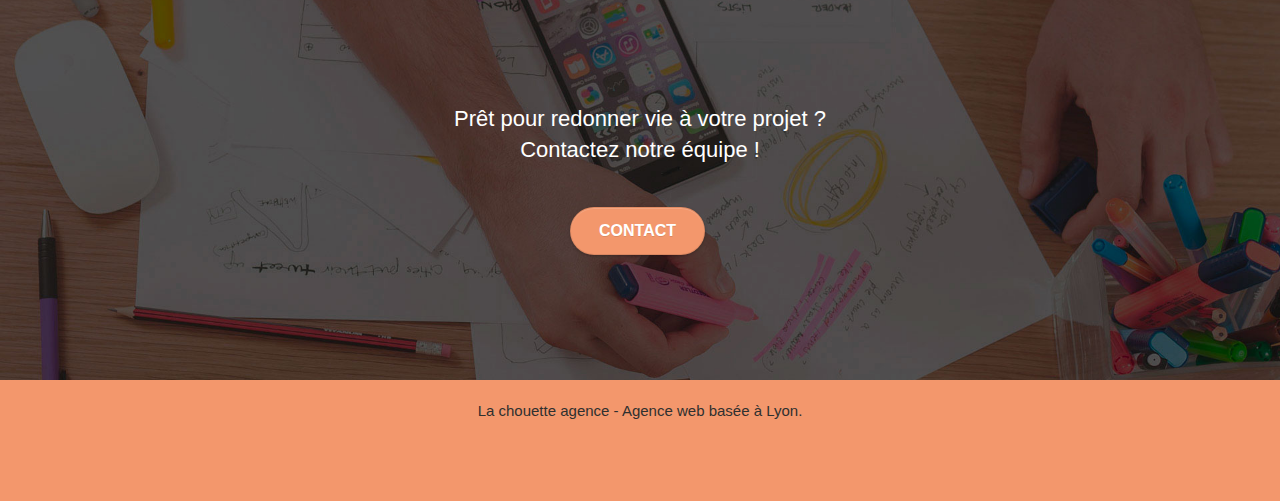
==== commit 03755570: "correction w3C" ====
--- a/index.html
+++ b/index.html
@@ -174,7 +174,7 @@
 	<div class="container bloc-lg">
 		<div class="row">
 			<div class="col-sm-12 text-center">
-				<h2 class="no-img"> Nous travaillons avec beaucoup de clients,<br> voici nos réalisations.</p>
+				<h2 class="no-img"> Nous travaillons avec beaucoup de clients,<br> voici nos réalisations.</h2>
 			</div>
 		</div>
 		<div class="row tight-width-whitespace portfolio-row">
--- a/style-min.css
+++ b/style-min.css
@@ -1 +1 @@
-body{margin:0;padding:0;background:#FFF;overflow-x:hidden;-webkit-font-smoothing:antialiased;-moz-osx-font-smoothing:grayscale}a,button{transition:all .3s ease-in-out;outline:none!important}a:hover{text-decoration:none;cursor:pointer;color:blue}#page-loading-blocs-notifaction{position:fixed;top:0;bottom:0;width:100%;z-index:100000;background:#FFF url(img/pageload-spinner.gif) no-repeat center center}.bloc{width:100%;clear:both;background:50% 50% no-repeat;padding:0 50px;-webkit-background-size:cover;-moz-background-size:cover;-o-background-size:cover;background-size:cover;position:relative}header.bloc{padding:0}.bloc .container{padding-left:0;padding-right:0}.bloc-lg{padding:100px 50px}.bloc-md{padding:50px}.bloc-sm{padding:20px 50px}.bg-center,.bg-l-edge,.bg-r-edge,.bg-t-edge,.bg-b-edge,.bg-tl-edge,.bg-bl-edge,.bg-tr-edge,.bg-br-edge,.bg-repeat{-webkit-background-size:auto!important;-moz-background-size:auto!important;-o-background-size:auto!important;background-size:auto!important}.bg-repeat{background:repeat}.bg-t-edge{background:top no-repeat}.b-parallax{background-attachment:fixed}.d-bloc{color:rgba(255,255,255,.7)}.d-bloc button:hover{color:rgba(255,255,255,.9)}.d-bloc .icon-round,.d-bloc .icon-square,.d-bloc .icon-rounded,.d-bloc .icon-semi-rounded-a,.d-bloc .icon-semi-rounded-b{border-color:rgba(255,255,255,.9)}.d-bloc .divider-h span{border-color:rgba(255,255,255,.2)}.d-bloc .a-btn,.d-bloc .navbar a,.d-bloc .navbar-brand,.d-bloc a .icon-sm,.d-bloc a .icon-md,.d-bloc a .icon-lg,.d-bloc a .icon-xl,.d-bloc h1 a,.d-bloc h2 a,.d-bloc h3 a,.d-bloc h4 a,.d-bloc h5 a,.d-bloc h6 a,.d-bloc p a{color:#2F302F}.d-bloc .a-btn:hover,.d-bloc .navbar a:hover,.d-bloc .navbar-brand:hover,.d-bloc a:hover .icon-sm,.d-bloc a:hover .icon-md,.d-bloc a:hover .icon-lg,.d-bloc a:hover .icon-xl,.d-bloc h1 a:hover,.d-bloc h2 a:hover,.d-bloc h3 a:hover,.d-bloc h4 a:hover,.d-bloc h5 a:hover,.d-bloc h6 a:hover,.d-bloc p a:hover{color:#FFF}.d-bloc .navbar-toggle .icon-bar{background:rgba(255,255,255,1)}.d-bloc .btn-wire,.d-bloc .btn-wire:hover{color:rgba(255,255,255,1);border-color:rgba(255,255,255,1)}.d-bloc .panel{color:rgba(0,0,0,.5)}.d-bloc .panel button:hover{color:rgba(0,0,0,.7)}.d-bloc .panel icon{border-color:rgba(0,0,0,.7)}.d-bloc .panel .divider-h span{border-color:rgba(0,0,0,.1)}.d-bloc .panel .a-btn{color:rgba(0,0,0,.6)}.d-bloc .panel .a-btn:hover{color:rgba(0,0,0,1)}.d-bloc .panel .btn-wire,.d-bloc .panel .btn-wire:hover{color:rgba(0,0,0,.7);border-color:rgba(0,0,0,.3)}.d-bloc .panel,.l-bloc{color:rgba(0,0,0,.5)}.d-bloc .panel button:hover,.l-bloc button:hover{color:rgba(0,0,0,.7)}.l-bloc .icon-round,.l-bloc .icon-square,.l-bloc .icon-rounded,.l-bloc .icon-semi-rounded-a,.l-bloc .icon-semi-rounded-b{border-color:rgba(0,0,0,.7)}.d-bloc .panel .divider-h span,.l-bloc .divider-h span{border-color:rgba(0,0,0,.1)}.d-bloc .panel .a-btn,.l-bloc .a-btn,.l-bloc .navbar a,.l-bloc .navbar-brand,.l-bloc a .icon-sm,.l-bloc a .icon-md,.l-bloc a .icon-lg,.l-bloc a .icon-xl,.l-bloc h1 a,.l-bloc h2 a,.l-bloc h3 a,.l-bloc h4 a,.l-bloc h5 a,.l-bloc h6 a,.l-bloc p a{color:rgba(0,0,0,.6)}.d-bloc .panel .a-btn:hover,.l-bloc .a-btn:hover,.l-bloc .navbar a:hover,.l-bloc .navbar-brand:hover,.l-bloc a:hover .icon-sm,.l-bloc a:hover .icon-md,.l-bloc a:hover .icon-lg,.l-bloc a:hover .icon-xl,.l-bloc h1 a:hover,.l-bloc h2 a:hover,.l-bloc h3 a:hover,.l-bloc h4 a:hover,.l-bloc h5 a:hover,.l-bloc h6 a:hover,.l-bloc p a:hover{color:rgba(0,0,0,1)}.l-bloc .navbar-toggle .icon-bar{color:rgba(0,0,0,.6)}.d-bloc .panel .btn-wire,.d-bloc .panel .btn-wire:hover,.l-bloc .btn-wire,.l-bloc .btn-wire:hover{color:rgba(0,0,0,.7);border-color:rgba(0,0,0,.3)}.voffset{margin-top:30px}.voffset-lg{margin-top:80px}.row-no-gutters{margin-right:0;margin-left:0}.row.row-no-gutters>[class^="col-"],.row.row-no-gutters>[class*=" col-"]{padding-right:0;padding-left:0}#bloc-1-hero h1{font-size:40px}.navbar{margin-bottom:0;z-index:1}.navbar-brand{height:auto;padding:3px 15px;font-size:25px;font-weight:400;font-weight:600;line-height:44px}.navbar-brand img{max-height:200px;margin:0 5px 0 0;display:inline}.navbar-brand img[src$=svg]{min-width:100px}.nav-center .navbar-brand img{margin:0}.navbar .nav{padding-top:2px;margin-right:-16px;float:right;z-index:1}.nav>li{float:left;margin-top:4px;font-size:20px}.navbar-nav .open .dropdown-menu>li>a{text-align:inherit}.nav>li a:hover,.nav>li a:focus{background:transparent}.navbar-toggle{margin:10px 10px 0 0;border:0}.navbar-toggle:hover{background:transparent!important}.navbar-toggle .icon-bar{background-color:rgba(0,0,0,.5);width:26px}.nav-invert .navbar .nav{float:left}.nav-invert .navbar-header,.nav-invert .navbar-brand{float:right;position:relative;z-index:2}@media (min-width:768px){.site-navigation{position:absolute;top:50%;right:20px;transform:translate(0,-50%);-webkit-transform:translateY(-50%)}.nav>li .dropdown-menu a,.nav>li .dropdown-menu a:hover{color:#484848}.nav-invert .site-navigation{left:0;right:0}.nav-center{text-align:center}.nav-center .navbar-header{width:100%}.nav-center .navbar-header,.nav-center .navbar-brand,.nav-center .nav>li{float:none;display:inline-block}.nav-center .site-navigation{position:relative;width:100%;right:0;margin-right:0;margin-top:20px}.nav-center.mini-nav .navbar-toggle{float:none;margin:10px auto 0}.footer-contact{padding-top:60px}}.nav>li>.dropdown a{background:none!important;display:block;padding:14px 15px}nav .caret{margin:0 5px}.dropdown-menu .dropdown-menu{top:-8px;left:100%}.dropdown-menu .dropmenu-flow-right{top:100%;left:0;margin-left:-1px;border-top-left-radius:0;border-top-right-radius:0}.dropdown-menu .dropdown span{border:4px solid #000;border-top-color:transparent;border-right-color:transparent;border-bottom-color:transparent;margin:6px -5px 0 0!important;float:right}.mg-md{margin-top:10px;margin-bottom:20px}.mg-lg{margin-top:10px;margin-bottom:40px}.btn{margin:0 5px 5px 0}.btn.pull-right{margin:0 0 5px 5px}.btn-d,.btn-d:hover,.btn-d:focus{color:#FFF;background:rgba(0,0,0,.3)}button{outline:none!important}.btn-rd{border-radius:40px}.btn-clean{border:1px solid rgba(0,0,0,.08);border-bottom-color:rgba(0,0,0,.1);text-shadow:0 1px 0 rgba(0,0,1,.1);box-shadow:0 1px 3px rgba(0,0,1,.25),inset 0 1px 0 0 rgba(255,255,255,.15)}.icon-md{font-size:30px!important}.icon-lg{font-size:60px!important}.sm-shadow{text-shadow:0 1px 2px rgba(0,0,0,.3)}.panel-sq,.panel-sq .panel-heading,.panel-sq .panel-footer{border-radius:0}.panel-rd{border-radius:30px}.panel-rd .panel-heading{border-radius:29px 29px 0 0}.panel-rd .panel-footer{border-radius:0 0 29px 29px}.form-control{border-color:rgba(0,0,0,.1);box-shadow:none}.scrollToTop{width:40px;height:40px;position:fixed;bottom:20px;right:20px;opacity:0;z-index:500;transition:all .3s ease-in-out}.scrollToTop span{margin-top:6px}.showScrollTop{font-size:14px;opacity:1}a[data-lightbox]{position:relative;display:block;text-align:center}a[data-lightbox]:hover::before{content:"+";font-family:"HelveticaNeue-Light","Helvetica Neue Light","Helvetica Neue",Helvetica,Arial;font-size:32px;width:50px;height:50px;margin-left:-25px;border-radius:50%;background:rgba(0,0,0,.6);color:#FFF;font-weight:100;z-index:1;position:absolute;top:50%;transform:translateY(-50%);-webkit-transform:translateY(-50%)}a[data-lightbox]:hover img{opacity:.6;-webkit-animation-fill-mode:none;animation-fill-mode:none}#lightbox-modal{display:flex;align-items:center}#lightbox-modal .modal-dialog{width:90%;max-width:900px;margin:0 auto 0}#lightbox-modal .modal-dialog img{max-height:90vh;margin:0 auto}.lightbox-caption{padding:20px;color:#FFF;background:rgba(0,0,0,.5);position:absolute;left:15px;right:15px;bottom:5px}.close-lightbox{color:#FFF;font-size:30px;position:absolute;top:20px;right:20px;z-index:20;background:rgba(0,0,0,.5);border:none;line-height:30px;padding:0 9px 5px;opacity:.3}.close-lightbox:hover,.next-lightbox:hover,.prev-lightbox:hover{opacity:1;color:#FFF}.next-lightbox,.prev-lightbox{font-size:20px;color:rgba(255,255,255,.9);background:rgba(0,0,0,.5);transition:all .2s ease-in-out;position:absolute;top:45%;z-index:1;opacity:.4}.next-lightbox{padding:6px 8px 1px 13px;right:25px}.prev-lightbox{padding:6px 13px 1px 10px;left:25px}.snapshot-lb .modal-body{padding-bottom:45px}.snapshot-lb .lightbox-caption{padding:0;color:rgba(0,0,0,.5);background:none}h1,h2,h3,h4,h5,h6,p,label,.btn,a{font-family:"helvetica";font-weight:400;color:#2F302F!important}.container{max-width:1000px}.hero-bloc-text{font-size:38px}.hero-bloc-text-sub{font-size:36px}.statement-bloc-text{line-height:26px;font-style:italic;font-size:20px;text-align:center;font-weight:lighter;max-width:520px;margin:auto auto auto auto}p{font-size:11px}.tight-width-whitespace{margin:auto auto auto auto;font-size:1.3em}.h1{font-size:20px;font-family:"Open Sans"}.cta-hero{margin-top:22px;color:#FFFFFF!important;text-transform:uppercase;padding:12px 28px 12px 28px;font-size:16px;font-weight:700}.social{max-width:400px;margin:auto auto auto auto}h2{font-size:22px;line-height:1.4em}h3{font-size:15px;text-transform:uppercase;font-weight:700;color:#333333!important}.med-width-whitespace{max-width:800px;margin:auto auto auto auto;box-shadow:0 0 0 #000}h1{color:#333333!important}h4{color:#333333!important}.icons{margin-bottom:14px;margin-top:24px}.white{color:#2F302F!important;font-size:15px;padding-bottom:20px}.portfolio-thumb{margin:0 auto}.portfolio-row{margin-bottom:44px;margin-top:50px}.avatar{box-shadow:0 4px 9px rgba(0,0,0,.3)}.black-background{background-color:#F1956C;padding:30px 30px 30px 30px;max-width:600px}.bold-link{font-weight:900;text-decoration:underline!important}.bgc-white{background-color:#FFF}.bgc-dark-slate-blue{background-color:#364577}.bgc-atomic-tangerine{background-color:#F3976C}.tc-white{color:#FFFFFF!important}.btn-atomic-tangerine{background:#F3976C;color:#FFFFFF!important}.btn-atomic-tangerine:hover{background:#EBBA4D!important;color:#FFFFFF!important}.ltc-white{font-size:1.2em}.ltc-white:hover{color:#FFFFFF!important}.ltc-atomic-tangerine{color:#F3976C!important}.ltc-atomic-tangerine:hover{color:#c27956!important}.icon-dark-slate-blue{color:#364577!important;border-color:#364577!important}.bg-lines-h2-bg{background-image:url(img/lines-h2-bg.png)}.bg-banniere{background-image:url(img/la-chouette-agence-banniere.jpg)}.bg-presentation{background-image:url(img/image-de-presentation.jpg)}@media (max-width:1024px){.bloc{padding-left:20px;padding-right:20px}.bloc.full-width-bloc,.bloc-tile-2.full-width-bloc .container,.bloc-tile-3.full-width-bloc .container,.bloc-tile-4.full-width-bloc .container{padding-left:0;padding-right:0}}@media (max-width:992px) and (min-width:768px){.navbar .nav{max-width:80%}.nav-center.navbar .nav{max-width:100%}}@media only screen and (min-width:768px) and (max-width:1024px) and (orientation:landscape){.b-parallax{background-attachment:scroll}}@media only screen and (min-width:1024px) and (max-width:1366px) and (-webkit-min-device-pixel-ratio:1.5){.b-parallax{background-attachment:scroll}}@media (max-width:991px){.container{width:100%}.b-parallax{background-attachment:scroll}.page-container,#hero-bloc{overflow-x:hidden;position:relative}.bloc-group,.bloc-group .bloc{display:block;width:100%}.bloc-fill-screen .fill-bloc-top-edge,.bloc-fill-screen .fill-bloc-bottom-edge{padding:0 20px}}@media (max-width:767px){.page-container{overflow-x:hidden;position:relative}h1,h2,h3,h4,h5,h6,p,#disqus_thread{padding-left:10px!important;padding-right:10px!important}.b-parallax{background-attachment:scroll}.navbar .nav{padding-top:0;border-top:1px solid rgba(0,0,0,.2);float:none!important}.navbar.row{margin-left:0;margin-right:0}.site-navigation{position:inherit;transform:none;-webkit-transform:none;-ms-transform:none}.nav>li{margin-top:0;border-bottom:1px solid rgba(0,0,0,.1);background:rgba(0,0,0,.05);text-align:left;padding-left:15px;width:100%}.nav>li:hover{background:rgba(0,0,0,.08);color:#F3976C}.dropdown .dropdown a .caret{float:none;margin:5px 0 0 10px!important;border:4px solid #000;border-bottom-color:transparent;border-right-color:transparent;border-left-color:transparent}#hero-bloc .navbar .nav{background:rgba(0,0,0,.8)}#hero-bloc .navbar .nav a{color:rgba(255,255,255,.6)}.hero{padding:50px 0}.hero-nav{left:-1px;right:-1px}.navbar-collapse{padding:0;overflow-x:hidden;-webkit-box-shadow:none;box-shadow:none}.navbar-brand img{max-height:40px;width:auto}.nav-invert .navbar-header{float:none;width:100%}.nav-invert .navbar-toggle{float:left;margin-left:10px}.bloc{padding-left:0;padding-right:0}.bloc-xxl,.bloc-xl,.bloc-lg{padding:40px 0}.bloc-sm,.bloc-md{padding-left:0;padding-right:0}.bloc-tile-2 .container,.bloc-tile-3 .container,.bloc-tile-4 .container,.bloc-fill-screen .fill-bloc-top-edge,.bloc-fill-screen .fill-bloc-bottom-edge{padding-left:0;padding-right:0}.a-block{padding:0 10px}.btn-dwn{display:none}.voffset{margin-top:5px}.voffset-md{margin-top:20px}.voffset-lg{margin-top:30px}form{padding:20px}.close-lightbox{display:inline-block}.blocsapp-device-iphone5{background-size:216px 425px;padding-top:60px;width:216px;height:425px}.blocsapp-device-iphone5 img{width:180px;height:320px}}@media (max-width:400px){.bloc{padding-left:0;padding-right:0}}@media (max-width:767px){.bloc-mob-center-text{text-align:center}}blockquote{padding:10px 20px;margin:0 0 20px;font-size:17px;border-left:5px solid #eee}blockquote p{font-size:1.3em;font-style:italic}.banner-contact{width:60%;margin:auto;padding-top:20px;padding-bottom:20px}@media (max-width:500px){.banner-contact{width:100%}}.l-bloc .navbar a:hover{color:#F2966C!important}.no-img{font-size:1.6em}.footer-contact{font-size:1.2em;text-align:center;font-weight:700}.bg-dots-bg{background-image:url(img/image-de-presentation.jpg);background-position:50% 78%;position:relative}.bg-dots-bg:before{content:"";position:absolute;background-color:#000;width:100%;height:100%;top:0;left:0;opacity:60%}+body{margin:0;padding:0;background:#FFF;overflow-x:hidden;-webkit-font-smoothing:antialiased;-moz-osx-font-smoothing:grayscale}a,button{transition:all .3s ease-in-out;outline:none!important}a:hover{text-decoration:none;cursor:pointer;color:blue}#page-loading-blocs-notifaction{position:fixed;top:0;bottom:0;width:100%;z-index:100000;background:#FFF url(img/pageload-spinner.gif) no-repeat center center}.bloc{width:100%;clear:both;background:50% 50% no-repeat;padding:0 50px;-webkit-background-size:cover;-moz-background-size:cover;-o-background-size:cover;background-size:cover;position:relative}header.bloc{padding:0}.bloc .container{padding-left:0;padding-right:0}.bloc-lg{padding:100px 50px}.bloc-md{padding:50px}.bloc-sm{padding:20px 50px}.bg-center,.bg-l-edge,.bg-r-edge,.bg-t-edge,.bg-b-edge,.bg-tl-edge,.bg-bl-edge,.bg-tr-edge,.bg-br-edge,.bg-repeat{-webkit-background-size:auto!important;-moz-background-size:auto!important;-o-background-size:auto!important;background-size:auto!important}.bg-repeat{background:repeat}.bg-t-edge{background:top no-repeat}.b-parallax{background-attachment:fixed}.d-bloc{color:rgba(255,255,255,.7)}.d-bloc button:hover{color:rgba(255,255,255,.9)}.d-bloc .icon-round,.d-bloc .icon-square,.d-bloc .icon-rounded,.d-bloc .icon-semi-rounded-a,.d-bloc .icon-semi-rounded-b{border-color:rgba(255,255,255,.9)}.d-bloc .divider-h span{border-color:rgba(255,255,255,.2)}.d-bloc .a-btn,.d-bloc .navbar a,.d-bloc .navbar-brand,.d-bloc a .icon-sm,.d-bloc a .icon-md,.d-bloc a .icon-lg,.d-bloc a .icon-xl,.d-bloc h1 a,.d-bloc h2 a,.d-bloc h3 a,.d-bloc h4 a,.d-bloc h5 a,.d-bloc h6 a,.d-bloc p a{color:#2F302F}.d-bloc .a-btn:hover,.d-bloc .navbar a:hover,.d-bloc .navbar-brand:hover,.d-bloc a:hover .icon-sm,.d-bloc a:hover .icon-md,.d-bloc a:hover .icon-lg,.d-bloc a:hover .icon-xl,.d-bloc h1 a:hover,.d-bloc h2 a:hover,.d-bloc h3 a:hover,.d-bloc h4 a:hover,.d-bloc h5 a:hover,.d-bloc h6 a:hover,.d-bloc p a:hover{color:#FFF}.d-bloc .navbar-toggle .icon-bar{background:rgba(255,255,255,1)}.d-bloc .btn-wire,.d-bloc .btn-wire:hover{color:rgba(255,255,255,1);border-color:rgba(255,255,255,1)}.d-bloc .panel{color:rgba(0,0,0,.5)}.d-bloc .panel button:hover{color:rgba(0,0,0,.7)}.d-bloc .panel icon{border-color:rgba(0,0,0,.7)}.d-bloc .panel .divider-h span{border-color:rgba(0,0,0,.1)}.d-bloc .panel .a-btn{color:rgba(0,0,0,.6)}.d-bloc .panel .a-btn:hover{color:rgba(0,0,0,1)}.d-bloc .panel .btn-wire,.d-bloc .panel .btn-wire:hover{color:rgba(0,0,0,.7);border-color:rgba(0,0,0,.3)}.d-bloc .panel,.l-bloc{color:rgba(0,0,0,.5)}.d-bloc .panel button:hover,.l-bloc button:hover{color:rgba(0,0,0,.7)}.l-bloc .icon-round,.l-bloc .icon-square,.l-bloc .icon-rounded,.l-bloc .icon-semi-rounded-a,.l-bloc .icon-semi-rounded-b{border-color:rgba(0,0,0,.7)}.d-bloc .panel .divider-h span,.l-bloc .divider-h span{border-color:rgba(0,0,0,.1)}.d-bloc .panel .a-btn,.l-bloc .a-btn,.l-bloc .navbar a,.l-bloc .navbar-brand,.l-bloc a .icon-sm,.l-bloc a .icon-md,.l-bloc a .icon-lg,.l-bloc a .icon-xl,.l-bloc h1 a,.l-bloc h2 a,.l-bloc h3 a,.l-bloc h4 a,.l-bloc h5 a,.l-bloc h6 a,.l-bloc p a{color:rgba(0,0,0,.6)}.d-bloc .panel .a-btn:hover,.l-bloc .a-btn:hover,.l-bloc .navbar a:hover,.l-bloc .navbar-brand:hover,.l-bloc a:hover .icon-sm,.l-bloc a:hover .icon-md,.l-bloc a:hover .icon-lg,.l-bloc a:hover .icon-xl,.l-bloc h1 a:hover,.l-bloc h2 a:hover,.l-bloc h3 a:hover,.l-bloc h4 a:hover,.l-bloc h5 a:hover,.l-bloc h6 a:hover,.l-bloc p a:hover{color:rgba(0,0,0,1)}.l-bloc .navbar-toggle .icon-bar{color:rgba(0,0,0,.6)}.d-bloc .panel .btn-wire,.d-bloc .panel .btn-wire:hover,.l-bloc .btn-wire,.l-bloc .btn-wire:hover{color:rgba(0,0,0,.7);border-color:rgba(0,0,0,.3)}.voffset{margin-top:30px}.voffset-lg{margin-top:80px}.row-no-gutters{margin-right:0;margin-left:0}.row.row-no-gutters>[class^="col-"],.row.row-no-gutters>[class*=" col-"]{padding-right:0;padding-left:0}#bloc-1-hero h1{font-size:40px}.navbar{margin-bottom:0;z-index:1}.navbar-brand{height:auto;padding:3px 15px;font-size:25px;font-weight:400;font-weight:600;line-height:44px}.navbar-brand img{max-height:200px;margin:0 5px 0 0;display:inline}.navbar-brand img[src$=svg]{min-width:100px}.nav-center .navbar-brand img{margin:0}.navbar .nav{padding-top:2px;margin-right:-16px;float:right;z-index:1}.nav>li{float:left;margin-top:4px;font-size:20px}.navbar-nav .open .dropdown-menu>li>a{text-align:inherit}.nav>li a:hover,.nav>li a:focus{background:transparent}.navbar-toggle{margin:10px 10px 0 0;border:0}.navbar-toggle:hover{background:transparent!important}.navbar-toggle .icon-bar{background-color:rgba(0,0,0,.5);width:26px}.nav-invert .navbar .nav{float:left}.nav-invert .navbar-header,.nav-invert .navbar-brand{float:right;position:relative;z-index:2}@media (min-width:768px){.site-navigation{position:absolute;top:50%;right:20px;transform:translate(0,-50%);-webkit-transform:translateY(-50%)}.nav>li .dropdown-menu a,.nav>li .dropdown-menu a:hover{color:#484848}.nav-invert .site-navigation{left:0;right:0}.nav-center{text-align:center}.nav-center .navbar-header{width:100%}.nav-center .navbar-header,.nav-center .navbar-brand,.nav-center .nav>li{float:none;display:inline-block}.nav-center .site-navigation{position:relative;width:100%;right:0;margin-right:0;margin-top:20px}.nav-center.mini-nav .navbar-toggle{float:none;margin:10px auto 0}.footer-contact{padding-top:60px}}.nav>li>.dropdown a{background:none!important;display:block;padding:14px 15px}nav .caret{margin:0 5px}.dropdown-menu .dropdown-menu{top:-8px;left:100%}.dropdown-menu .dropmenu-flow-right{top:100%;left:0;margin-left:-1px;border-top-left-radius:0;border-top-right-radius:0}.dropdown-menu .dropdown span{border:4px solid #000;border-top-color:transparent;border-right-color:transparent;border-bottom-color:transparent;margin:6px -5px 0 0!important;float:right}.mg-md{margin-top:10px;margin-bottom:20px}.mg-lg{margin-top:10px;margin-bottom:40px}.btn{margin:0 5px 5px 0}.btn.pull-right{margin:0 0 5px 5px}.btn-d,.btn-d:hover,.btn-d:focus{color:#FFF;background:rgba(0,0,0,.3)}button{outline:none!important}.btn-rd{border-radius:40px}.btn-clean{border:1px solid rgba(0,0,0,.08);border-bottom-color:rgba(0,0,0,.1);text-shadow:0 1px 0 rgba(0,0,1,.1);box-shadow:0 1px 3px rgba(0,0,1,.25),inset 0 1px 0 0 rgba(255,255,255,.15)}.icon-md{font-size:30px!important}.icon-lg{font-size:60px!important}.sm-shadow{text-shadow:0 1px 2px rgba(0,0,0,.3)}.panel-sq,.panel-sq .panel-heading,.panel-sq .panel-footer{border-radius:0}.panel-rd{border-radius:30px}.panel-rd .panel-heading{border-radius:29px 29px 0 0}.panel-rd .panel-footer{border-radius:0 0 29px 29px}.form-control{border-color:rgba(0,0,0,.1);box-shadow:none}.scrollToTop{width:40px;height:40px;position:fixed;bottom:20px;right:20px;opacity:0;z-index:500;transition:all .3s ease-in-out}.scrollToTop span{margin-top:6px}.showScrollTop{font-size:14px;opacity:1}a[data-lightbox]{position:relative;display:block;text-align:center}a[data-lightbox]:hover::before{content:"+";font-family:"HelveticaNeue-Light","Helvetica Neue Light","Helvetica Neue",Helvetica,Arial;font-size:32px;width:50px;height:50px;margin-left:-25px;border-radius:50%;background:rgba(0,0,0,.6);color:#FFF;font-weight:100;z-index:1;position:absolute;top:50%;transform:translateY(-50%);-webkit-transform:translateY(-50%)}a[data-lightbox]:hover img{opacity:.6;-webkit-animation-fill-mode:none;animation-fill-mode:none}#lightbox-modal{display:flex;align-items:center}#lightbox-modal .modal-dialog{width:90%;max-width:900px;margin:0 auto 0}#lightbox-modal .modal-dialog img{max-height:90vh;margin:0 auto}.lightbox-caption{padding:20px;color:#FFF;background:rgba(0,0,0,.5);position:absolute;left:15px;right:15px;bottom:5px}.close-lightbox{color:#FFF;font-size:30px;position:absolute;top:20px;right:20px;z-index:20;background:rgba(0,0,0,.5);border:none;line-height:30px;padding:0 9px 5px;opacity:.3}.close-lightbox:hover,.next-lightbox:hover,.prev-lightbox:hover{opacity:1;color:#FFF}.next-lightbox,.prev-lightbox{font-size:20px;color:rgba(255,255,255,.9);background:rgba(0,0,0,.5);transition:all .2s ease-in-out;position:absolute;top:45%;z-index:1;opacity:.4}.next-lightbox{padding:6px 8px 1px 13px;right:25px}.prev-lightbox{padding:6px 13px 1px 10px;left:25px}.snapshot-lb .modal-body{padding-bottom:45px}.snapshot-lb .lightbox-caption{padding:0;color:rgba(0,0,0,.5);background:none}h1,h2,h3,h4,h5,h6,p,label,.btn,a{font-family:"helvetica";font-weight:400;color:#2F302F!important}.container{max-width:1000px}.hero-bloc-text{font-size:38px}.hero-bloc-text-sub{font-size:36px}.statement-bloc-text{line-height:26px;font-style:italic;font-size:20px;text-align:center;font-weight:lighter;max-width:520px;margin:auto auto auto auto}p{font-size:11px}.tight-width-whitespace{margin:auto auto auto auto;font-size:1.3em}.h1{font-size:20px;font-family:"Open Sans"}.cta-hero{margin-top:22px;color:#FFFFFF!important;text-transform:uppercase;padding:12px 28px 12px 28px;font-size:16px;font-weight:700}.social{max-width:400px;margin:auto auto auto auto}h2{font-size:22px;line-height:1.4em}h3{font-size:15px;text-transform:uppercase;font-weight:700;color:#333333!important}.med-width-whitespace{max-width:800px;margin:auto auto auto auto;box-shadow:0 0 0 #000}h1{color:#333333!important}h4{color:#333333!important}.icons{margin-bottom:14px;margin-top:24px}.white{color:#2F302F!important;font-size:15px;padding-bottom:20px}.portfolio-thumb{margin:0 auto}.portfolio-row{margin-bottom:44px;margin-top:50px}.avatar{box-shadow:0 4px 9px rgba(0,0,0,.3)}.black-background{background-color:#F1956C;padding:30px 30px 30px 30px;max-width:600px}.bold-link{font-weight:900;text-decoration:underline!important}.bgc-white{background-color:#FFF}.bgc-dark-slate-blue{background-color:#364577}.bgc-atomic-tangerine{background-color:#F3976C}.tc-white{color:#FFF!important}.btn-atomic-tangerine{background:#F3976C;color:#FFFFFF!important}.btn-atomic-tangerine:hover{background:#EBBA4D!important;color:#FFFFFF!important}.ltc-white{font-size:1.2em}.ltc-white:hover{color:#FFFFFF!important}.ltc-atomic-tangerine{color:#F3976C!important}.ltc-atomic-tangerine:hover{color:#c27956!important}.icon-dark-slate-blue{color:#364577!important;border-color:#364577!important}.bg-lines-h2-bg{background-image:url(img/lines-h2-bg.png)}.bg-banniere{background-image:url(img/la-chouette-agence-banniere.jpg)}.bg-presentation{background-image:url(img/image-de-presentation.jpg)}@media (max-width:1024px){.bloc{padding-left:20px;padding-right:20px}.bloc.full-width-bloc,.bloc-tile-2.full-width-bloc .container,.bloc-tile-3.full-width-bloc .container,.bloc-tile-4.full-width-bloc .container{padding-left:0;padding-right:0}}@media (max-width:992px) and (min-width:768px){.navbar .nav{max-width:80%}.nav-center.navbar .nav{max-width:100%}}@media only screen and (min-width:768px) and (max-width:1024px) and (orientation:landscape){.b-parallax{background-attachment:scroll}}@media only screen and (min-width:1024px) and (max-width:1366px) and (-webkit-min-device-pixel-ratio:1.5){.b-parallax{background-attachment:scroll}}@media (max-width:991px){.container{width:100%}.b-parallax{background-attachment:scroll}.page-container,#hero-bloc{overflow-x:hidden;position:relative}.bloc-group,.bloc-group .bloc{display:block;width:100%}.bloc-fill-screen .fill-bloc-top-edge,.bloc-fill-screen .fill-bloc-bottom-edge{padding:0 20px}}@media (max-width:767px){.page-container{overflow-x:hidden;position:relative}h1,h2,h3,h4,h5,h6,p,#disqus_thread{padding-left:10px!important;padding-right:10px!important}.b-parallax{background-attachment:scroll}.navbar .nav{padding-top:0;border-top:1px solid rgba(0,0,0,.2);float:none!important}.navbar.row{margin-left:0;margin-right:0}.site-navigation{position:inherit;transform:none;-webkit-transform:none;-ms-transform:none}.nav>li{margin-top:0;border-bottom:1px solid rgba(0,0,0,.1);background:rgba(0,0,0,.05);text-align:left;padding-left:15px;width:100%}.nav>li:hover{background:rgba(0,0,0,.08);color:#F3976C}.dropdown .dropdown a .caret{float:none;margin:5px 0 0 10px!important;border:4px solid #000;border-bottom-color:transparent;border-right-color:transparent;border-left-color:transparent}#hero-bloc .navbar .nav{background:rgba(0,0,0,.8)}#hero-bloc .navbar .nav a{color:rgba(255,255,255,.6)}.hero{padding:50px 0}.hero-nav{left:-1px;right:-1px}.navbar-collapse{padding:0;overflow-x:hidden;-webkit-box-shadow:none;box-shadow:none}.navbar-brand img{max-height:40px;width:auto}.nav-invert .navbar-header{float:none;width:100%}.nav-invert .navbar-toggle{float:left;margin-left:10px}.bloc{padding-left:0;padding-right:0}.bloc-xxl,.bloc-xl,.bloc-lg{padding:40px 0}.bloc-sm,.bloc-md{padding-left:0;padding-right:0}.bloc-tile-2 .container,.bloc-tile-3 .container,.bloc-tile-4 .container,.bloc-fill-screen .fill-bloc-top-edge,.bloc-fill-screen .fill-bloc-bottom-edge{padding-left:0;padding-right:0}.a-block{padding:0 10px}.btn-dwn{display:none}.voffset{margin-top:5px}.voffset-md{margin-top:20px}.voffset-lg{margin-top:30px}form{padding:20px}.close-lightbox{display:inline-block}.blocsapp-device-iphone5{background-size:216px 425px;padding-top:60px;width:216px;height:425px}.blocsapp-device-iphone5 img{width:180px;height:320px}}@media (max-width:400px){.bloc{padding-left:0;padding-right:0}}@media (max-width:767px){.bloc-mob-center-text{text-align:center}}blockquote{padding:10px 20px;margin:0 0 20px;font-size:17px;border-left:5px solid #eee}blockquote p{font-size:1.3em;font-style:italic}.banner-contact{width:60%;margin:auto;padding-top:20px;padding-bottom:20px}@media (max-width:500px){.banner-contact{width:100%}}.l-bloc .navbar a:hover{color:#F2966C!important}.no-img{font-size:1.6em}.footer-contact{font-size:1.2em;text-align:center;font-weight:700}.bg-dots-bg{background-image:url(img/image-de-presentation.jpg);background-position:50% 78%;position:relative}.bg-dots-bg:before{content:"";position:absolute;background-color:#000;width:100%;height:100%;top:0;left:0;opacity:60%}.tc-white h2 {color:#000!important;}